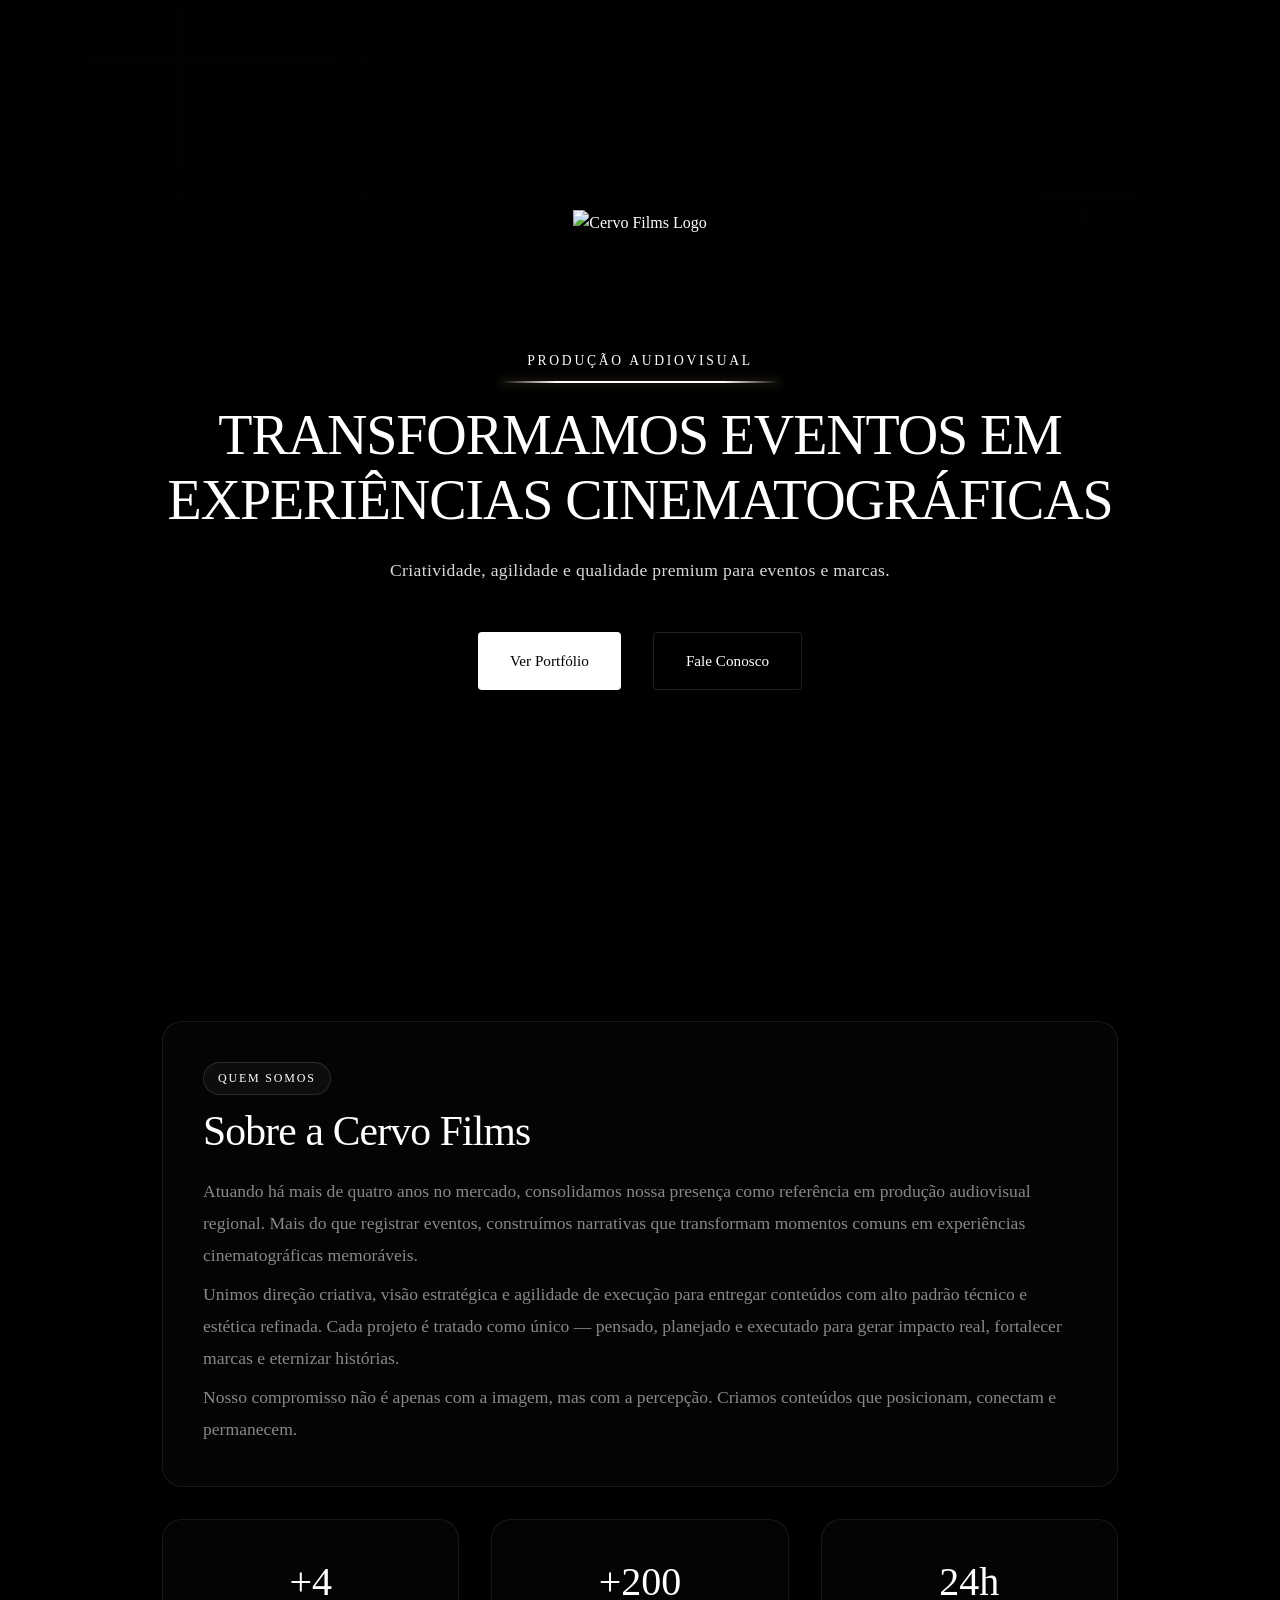
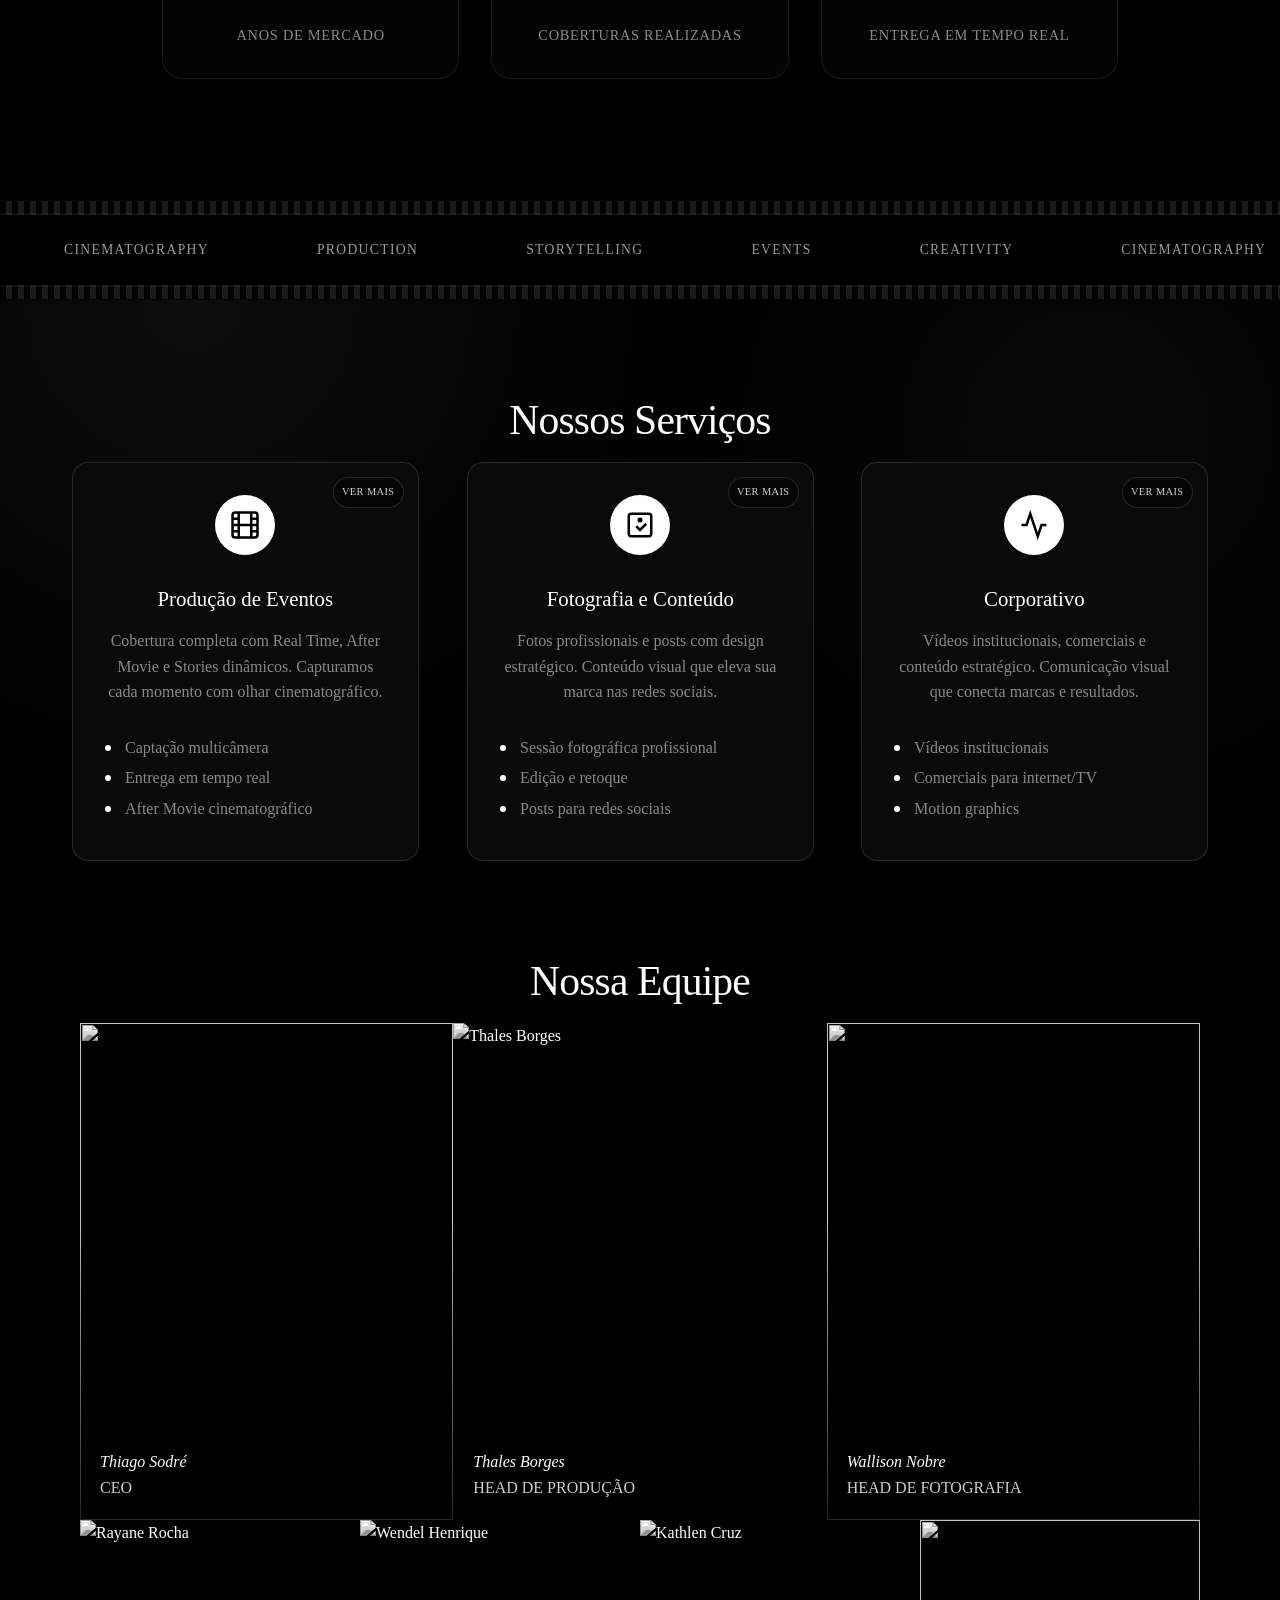
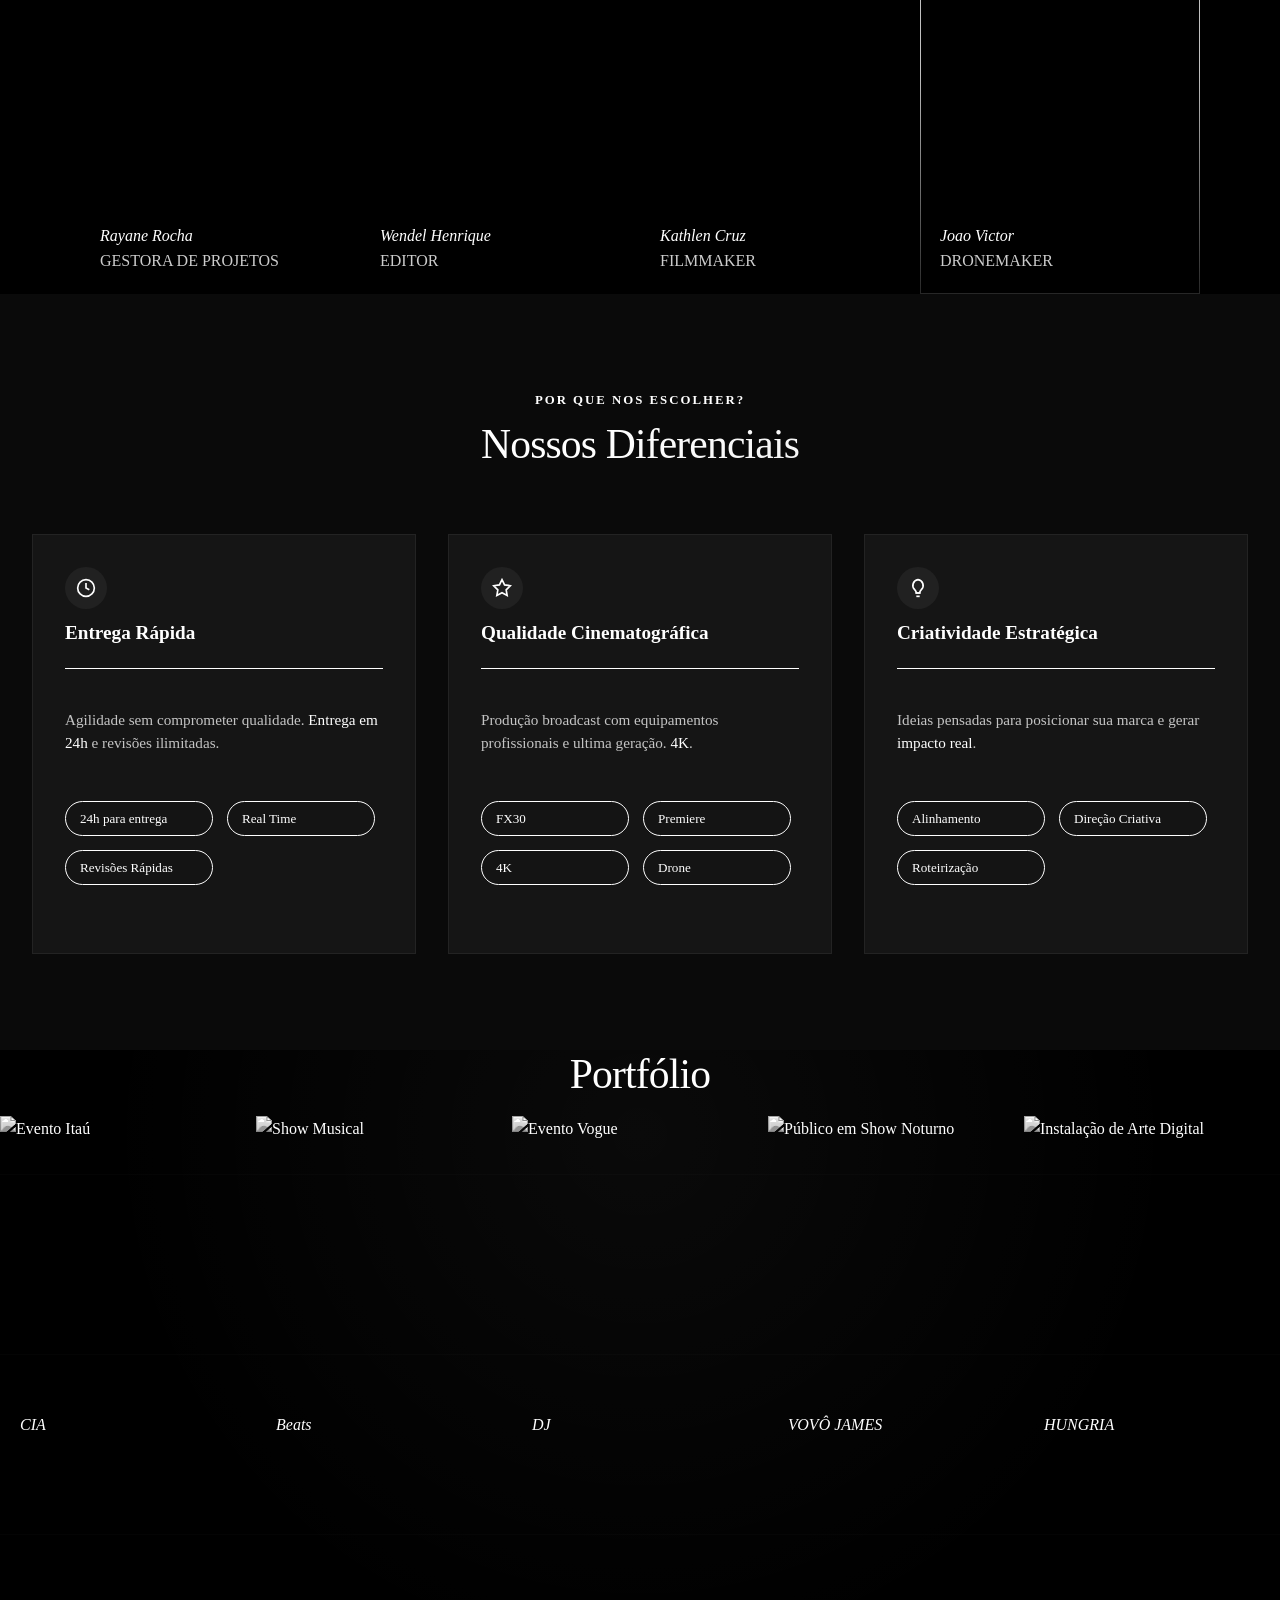
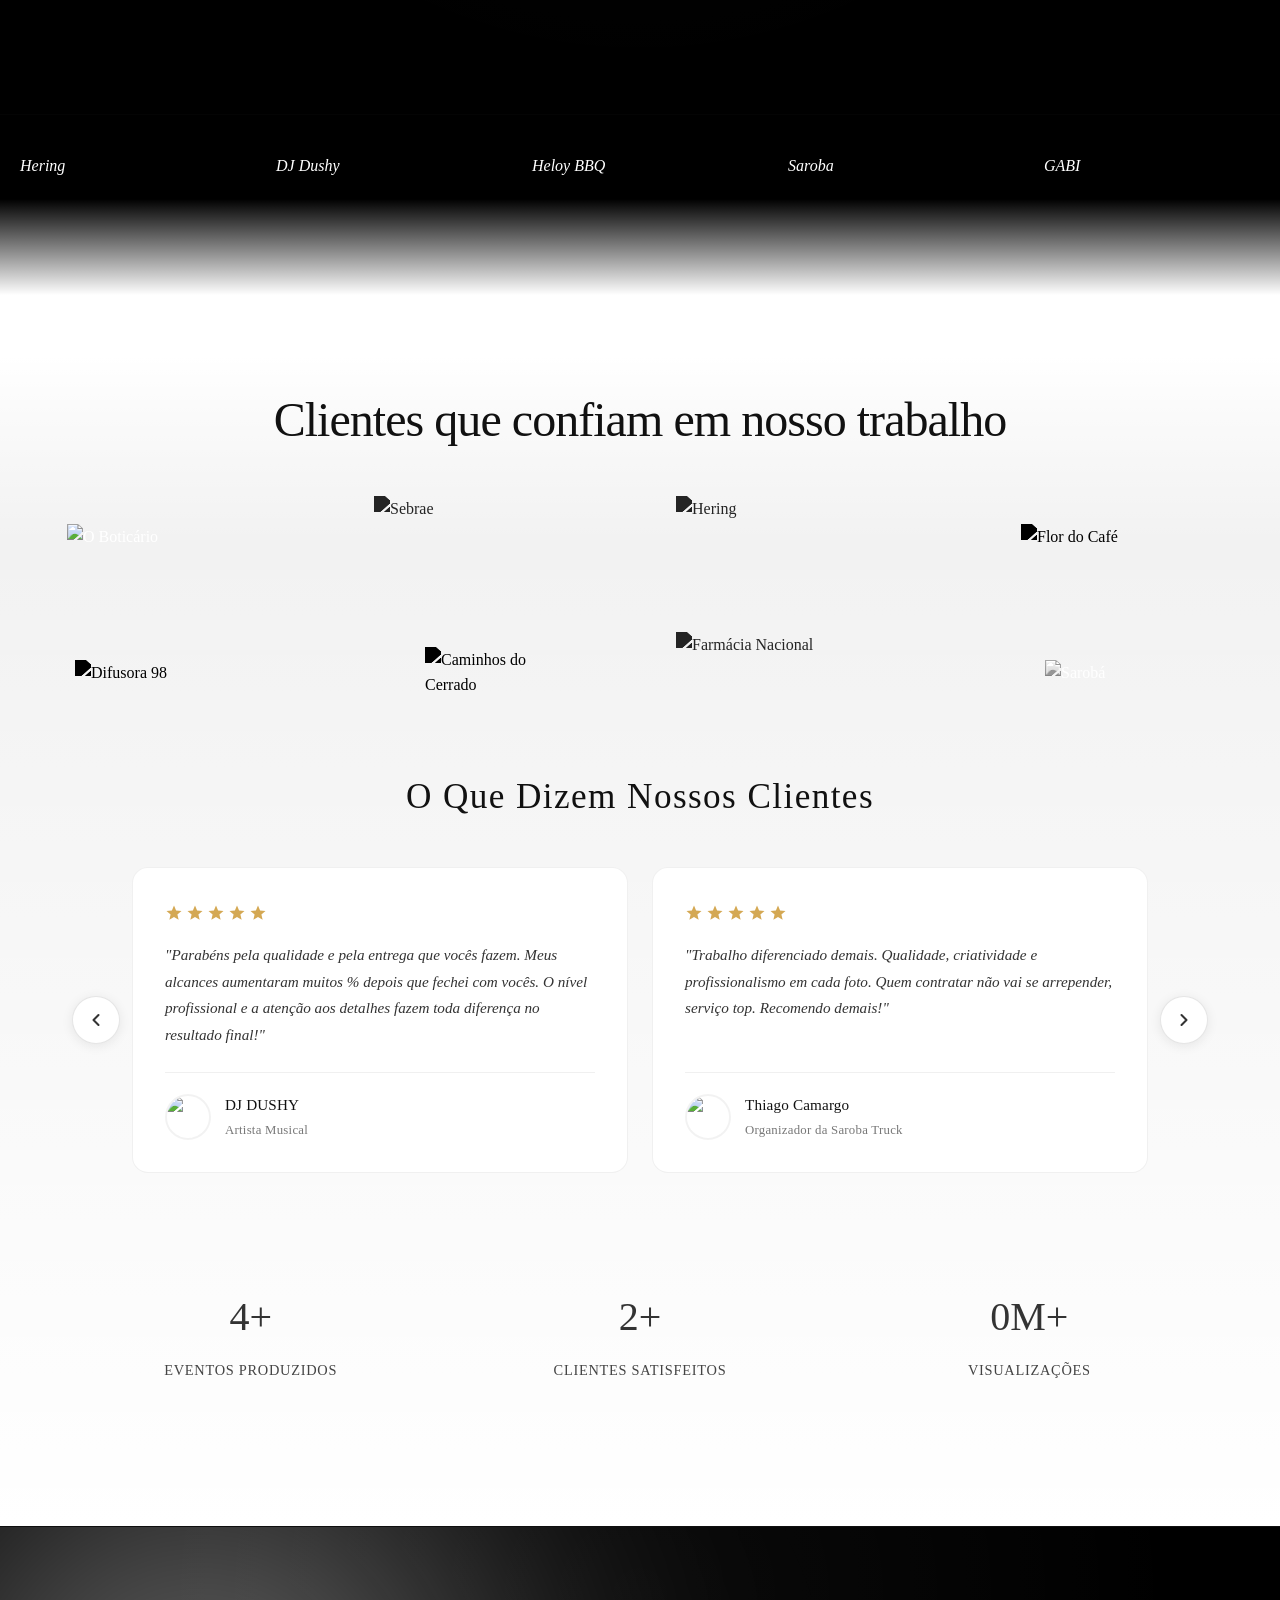
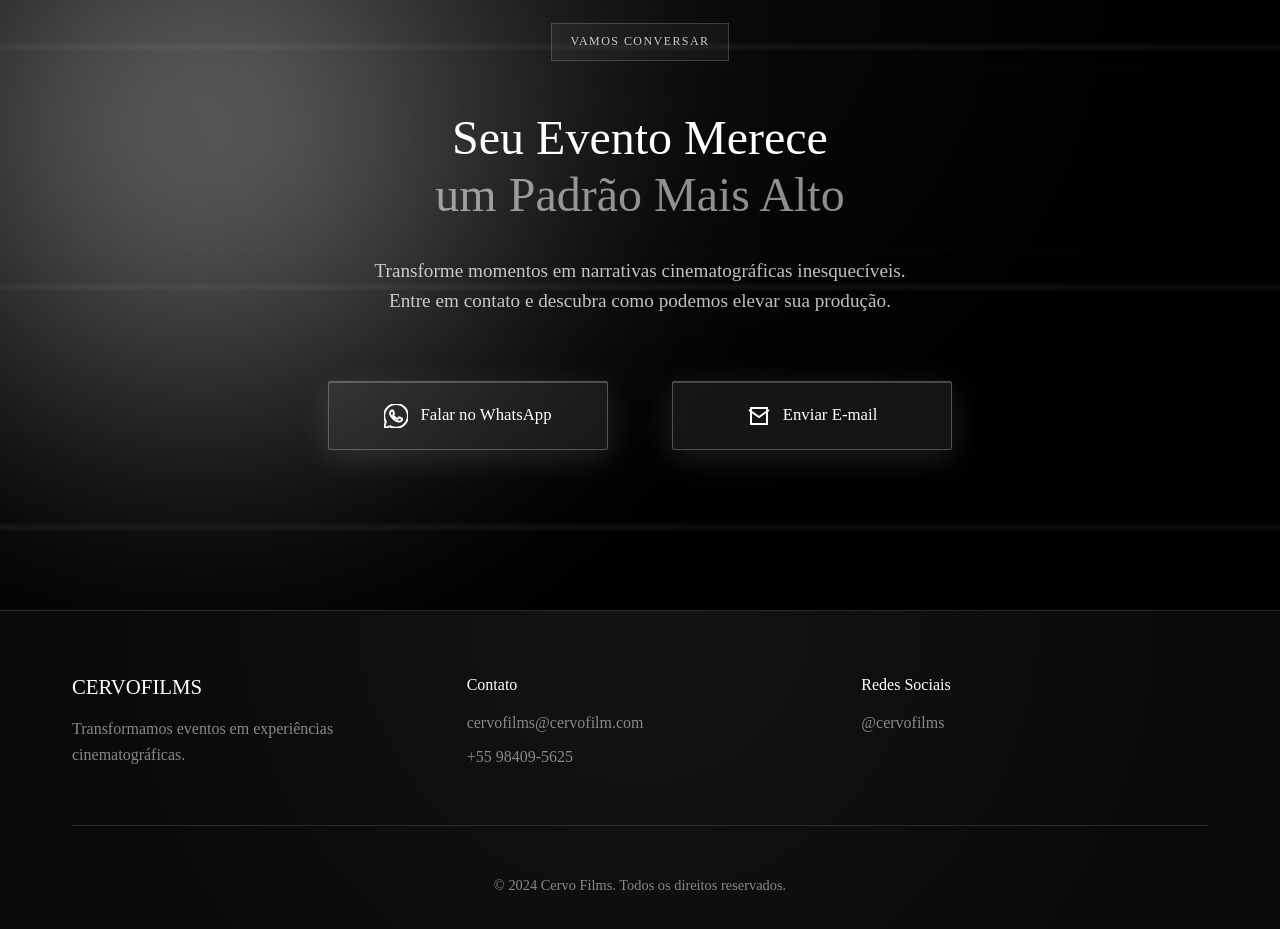
==== index.html @ 8a4ad8bf "Add files via upload" ====
<!DOCTYPE html>
<html lang="pt-BR">
<head>
    <meta charset="UTF-8">
    <meta name="viewport" content="width=device-width, initial-scale=1.0">
    <title>Cervo Films - Produção Audiovisual Premium</title>
    <meta name="description" content="Transformamos eventos em experiências cinematográficas. Criatividade, agilidade e qualidade premium para marcas que exigem mais.">
    <link rel="stylesheet" href="css/roots.css">
    <link rel="stylesheet" href="styles.css">
    <link rel="stylesheet" href="css/responsivo.css">
</head>
<body>
    <!-- Navigation -->
    <header class="header">
        <nav class="nav-container" role="navigation" aria-label="Navegação principal">
                <div class="nav-brand">
                    <a href="#hero" class="brand-link" aria-label="Cervo Films - Início">
                        <img src="assets/logo/Logo-CervoFilms-BGTransp.png" alt="Cervo Films Logo" class="brand-logo">
                    </a>
                </div>
                
                <div class="nav-center">
                    <ul class="nav-menu" role="menubar">
                        <li class="nav-item" role="none">
                            <a href="#about" class="nav-link" role="menuitem">Sobre</a>
                        </li>
                        <li class="nav-item" role="none">
                            <a href="#portfolio" class="nav-link" role="menuitem">Portfólio</a>
                        </li>
                        <li class="nav-item" role="none">
                            <a href="#social-proof" class="nav-link" role="menuitem">Depoimentos</a>
                        </li>
                        <li class="nav-item" role="none">
                            <a href="#contact" class="nav-link" role="menuitem">Contato</a>
                        </li>
                    </ul>
                </div>
                
                <div class="nav-cta">
                    <a href="#contact" class="btn btn-primary nav-cta-btn">Fale Conosco</a>
                </div>
                
                <button class="nav-toggle" aria-label="Abrir menu" aria-expanded="false" aria-controls="nav-menu">
                    <span></span>
                    <span></span>
                    <span></span>
                </button>
            </nav>
    </header>

    <main>
        <!-- Hero Section -->
        <section id="hero" class="hero" role="banner">
            <!-- Background Video -->
            <div class="video-background">
                <div id="videoDesktop" style="padding:56.25% 0 0 0;position:relative;">
                    <iframe src="https://player.vimeo.com/video/1174577608?badge=0&amp;autopause=0&amp;player_id=0&amp;app_id=58479&amp;autoplay=1&amp;muted=1&amp;loop=1&amp;controls=0&amp;title=0&amp;byline=0&amp;portrait=0" frameborder="0" allow="autoplay; fullscreen; picture-in-picture; clipboard-write; encrypted-media; web-share" referrerpolicy="strict-origin-when-cross-origin" style="position:absolute;top:0;left:0;width:100%;height:100%;" title="DEIXA ROLAR VIDEOCLIPE OFICIAL 4K.mp4"></iframe>
                </div>
                <div id="videoMobile" style="padding:177.78% 0 0 0;position:relative;">
                    <iframe src="https://player.vimeo.com/video/1174900423?badge=0&amp;autopause=0&amp;player_id=0&amp;app_id=58479&amp;autoplay=1&amp;muted=1&amp;loop=1" frameborder="0" allow="autoplay; fullscreen; picture-in-picture; clipboard-write; encrypted-media; web-share" referrerpolicy="strict-origin-when-cross-origin" style="position:absolute;top:0;left:0;width:100%;height:100%;" title="UNGRIA"></iframe>
                </div>
                <script src="https://player.vimeo.com/api/player.js"></script>
                <script src="https://player.vimeo.com/api/player.js"></script>
            </div>
            
            <!-- Video Overlay -->
            <div class="video-overlay"></div>
            
            <!-- Hero Content -->
            <div class="container hero-content">
                <!-- Efeito REC no canto superior direito -->
                <!-- <div class="rec-indicator">
                    <div class="rec-dot"></div>
                    <div class="rec-text">REC</div>
                </div> -->
                
                <div class="hero-text">
                    <!-- Logo da Cervo Films acima do texto -->
                    <div class="hero-logo">
                        <img src="assets/logo/Logo-CervoFilms-BGTransp.png" alt="Cervo Films Logo" class="hero-logo-img">
                    </div>
                    <p class="hero-label">PRODUÇÃO AUDIOVISUAL</p>
                    <h1 class="hero-title">
                        <span class="title-line">TRANSFORMAMOS EVENTOS EM</span>
                        <span class="title-line">EXPERIÊNCIAS CINEMATOGRÁFICAS</span>
                    </h1>
                    <p class="hero-subtitle">Criatividade, agilidade e qualidade premium para eventos e marcas.</p>
                    <div class="hero-buttons">
                        <a href="#portfolio" class="btn btn-primary" aria-label="Ver nosso portfólio">Ver Portfólio</a>
                        <a href="#contact" class="btn btn-secondary" aria-label="Fale conosco">Fale Conosco</a>
                    </div>
                </div>
            </div>
        </section>

        <!-- About Section -->
        <section id="about" class="about">
            <!-- Background Video -->
            <div id="videoAboutDesktop" class="about-video-bg">
    <iframe 
        src="https://www.youtube.com/embed/Z0AnxWrN0bM?controls=0&autoplay=1&mute=1&loop=1&playlist=Z0AnxWrN0bM&rel=0&modestbranding=1"
        frameborder="0"
        allow="autoplay; fullscreen"
        class="about-video-iframe">
    </iframe>
            </div>

        <div id="videoAboutMobile" class="about-video-bg mobile">
            <iframe 
                src="https://player.vimeo.com/video/1175168610?autoplay=1&muted=1&loop=1&background=1"
                frameborder="0"
                allow="autoplay; fullscreen"
                style="position:absolute;top:0;left:0;width:100%;height:100%;">
            </iframe>
        </div>
            <script src="https://player.vimeo.com/api/player.js"></script>
            <!-- Video Overlay -->
            <div class="about-overlay"></div>

            <div class="container">
                <div class="about-content">
                    <div class="about-text glass-card">
                        <span class="about-label">QUEM SOMOS</span>
                        <h2 class="section-title">Sobre a Cervo Films</h2>
                        <p class="about-description">
                            Atuando há mais de quatro anos no mercado, consolidamos nossa presença como referência em produção audiovisual 
                            regional. Mais do que registrar eventos, construímos narrativas que transformam momentos comuns em experiências 
                            cinematográficas memoráveis.
                        </p>
                        <p class="about-description">
                            Unimos direção criativa, visão estratégica e agilidade de execução para entregar conteúdos com alto
                            padrão técnico e estética refinada. Cada projeto é tratado como único — pensado, planejado e
                             executado para gerar impacto real, fortalecer marcas e eternizar histórias.
                        </p>
                        <p class="about-description">
                            Nosso compromisso não é apenas com a imagem, mas com a percepção. Criamos conteúdos que 
                            posicionam, conectam e permanecem.
                        </p>
                    </div>
                    <div class="about-stats">
                        <div class="stat">
                            <span class="stat-number">+4</span>
                            <span class="stat-label">ANOS DE MERCADO</span>
                        </div>
                        <div class="stat">
                            <span class="stat-number">+200</span>
                            <span class="stat-label">COBERTURAS REALIZADAS</span>
                        </div>
                        <div class="stat">
                            <span class="stat-number">24h</span>
                            <span class="stat-label">ENTREGA EM TEMPO REAL</span>
                        </div>
                    </div>
                </div>
            </div>

                <div class="about-scroll-indicator" id="aboutScrollIndicator"></div>

        </section>

        <!-- Cinema Film Strip -->
        <section class="cinema-strip">
            <div class="clapper-board">
                <div class="clapper-top">
                    <div class="clapper-lines"></div>
                </div>
                <div class="clapper-bottom">
                    <span class="clapper-text">CERVO FILMS</span>
                    <span class="clapper-scene">SCENE 1</span>
                    <span class="clapper-take">TAKE 1</span>
                </div>
            </div>
            <div class="film-track">
                <div class="film-content">
                    <div class="film-item">CINEMATOGRAPHY</div>
                    <div class="film-item">PRODUCTION</div>
                    <div class="film-item">STORYTELLING</div>
                    <div class="film-item">EVENTS</div>
                    <div class="film-item">CREATIVITY</div>
                    <div class="film-item">CINEMATOGRAPHY</div>
                    <div class="film-item">PRODUCTION</div>
                    <div class="film-item">STORYTELLING</div>
                    <div class="film-item">EVENTS</div>
                    <div class="film-item">CREATIVITY</div>
                </div>
                <div class="film-content" aria-hidden="true">
                    <div class="film-item">CINEMATOGRAPHY</div>
                    <div class="film-item">PRODUCTION</div>
                    <div class="film-item">STORYTELLING</div>
                    <div class="film-item">EVENTS</div>
                    <div class="film-item">CREATIVITY</div>
                    <div class="film-item">CINEMATOGRAPHY</div>
                    <div class="film-item">PRODUCTION</div>
                    <div class="film-item">STORYTELLING</div>
                    <div class="film-item">EVENTS</div>
                    <div class="film-item">CREATIVITY</div>
                </div>
            </div>
        </section>

        <!-- Services Section -->
        <section id="services" class="services" aria-labelledby="services-title">
            <div class="container">
                <h2 id="services-title" class="section-title">Nossos Serviços</h2>
                <div class="services-grid" role="list">
                    <article class="service-card" data-service="eventos" role="listitem" tabindex="0" aria-expanded="false" aria-label="Serviço de Produção de Eventos">
                        <div class="service-card-content">
                            <div class="service-icon" aria-hidden="true">
                                <svg viewBox="0 0 24 24" fill="none" stroke="currentColor" stroke-width="2">
                                    <rect x="2" y="2" width="20" height="20" rx="2.18" ry="2.18"></rect>
                                    <line x1="7" y1="2" x2="7" y2="22"></line>
                                    <line x1="17" y1="2" x2="17" y2="22"></line>
                                    <line x1="2" y1="12" x2="22" y2="12"></line>
                                    <line x1="2" y1="7" x2="7" y2="7"></line>
                                    <line x1="2" y1="17" x2="7" y2="17"></line>
                                    <line x1="17" y1="17" x2="22" y2="17"></line>
                                    <line x1="17" y1="7" x2="22" y2="7"></line>
                                </svg>
                            </div>
                            <h3 class="service-title">Produção de Eventos</h3>
                            <p class="service-description">
                                Cobertura completa com Real Time, After Movie e Stories dinâmicos.
                                Capturamos cada momento com olhar cinematográfico.
                            </p>
                            <ul class="service-preview" aria-hidden="true">
                                <li>Captação multicâmera</li>
                                <li>Entrega em tempo real</li>
                                <li>After Movie cinematográfico</li>
                            </ul>
                            <div class="service-expanded-content">
                               
                                <div class="service-differentials">
                                    <h4>Diferenciais</h4>
                                    <ul>
                                        <li>Equipe ágil e direção criativa</li>
                                        <li>Entrega rápida para redes sociais</li>
                                        <li>Qualidade cinematográfica</li>
                                        <li>Planejamento estratégico do conteúdo</li>
                                    </ul>
                                </div>
                            </div>
                        </div>
                            <div class="containerVideo" data-gallery="eventos">
                            <div class="gallery-track">
                                <div class="gallery-slide">
                                    <img src="assets/galeriaServices/evento1.PNG" alt="Evento corporativo" loading="lazy">
                                    
                                </div>
                                <div class="gallery-slide">
                                    <img src="assets/galeriaServices/evento2.PNG" alt="Casamento ao vivo" loading="lazy">
                                    
                                </div>
                                <div class="gallery-slide">
                                    <img src="assets/galeriaServices/evento3.PNG" alt="Festival de música" loading="lazy">
                                    
                                </div>
                            </div>
                           
                        </div>
                    </article>

                    <article class="service-card" data-service="foto" role="listitem" tabindex="0" aria-expanded="false" aria-label="Serviço de Fotografia e Conteúdo">
                        <div class="service-card-content">
                            <div class="service-icon" aria-hidden="true">
                                <svg viewBox="0 0 24 24" fill="none" stroke="currentColor" stroke-width="2">
                                    <rect x="3" y="3" width="18" height="18" rx="2" ry="2"></rect>
                                    <circle cx="12" cy="8" r="1"></circle>
                                    <path d="M9 13l3 3 5-5"></path>
                                </svg>
                            </div>
                            <h3 class="service-title">Fotografia e Conteúdo</h3>
                            <p class="service-description">
                                Fotos profissionais e posts com design estratégico.
                                Conteúdo visual que eleva sua marca nas redes sociais.
                            </p>
                            <ul class="service-preview" aria-hidden="true">
                                <li>Sessão fotográfica profissional</li>
                                <li>Edição e retoque</li>
                                <li>Posts para redes sociais</li>
                            </ul>
                            <div class="service-expanded-content">
                                
                                <div class="service-differentials">
                                    <h4>Diferenciais</h4>
                                    <ul>
                                        <li>Estúdio móvel equipado</li>
                                        <li>Lighting profissional</li>
                                        <li>Edição em tempo real</li>
                                        <li>Biblioteca de poses e conceitos</li>
                                    </ul>
                                </div>
                            </div>
                        </div>
                        <div class="containerVideo">
                            <img src="assets/services/fotografia-conteudo.jpg" alt="Sessão fotográfica profissional pela Cervo Films" loading="lazy">
                        </div>
                    </article>

                    <article class="service-card" data-service="corp" role="listitem" tabindex="0" aria-expanded="false" aria-label="Serviço Corporativo">
                        <div class="service-card-content">
                            <div class="service-icon" aria-hidden="true">
                                <svg viewBox="0 0 24 24" fill="none" stroke="currentColor" stroke-width="2">
                                    <path d="M22 12h-4l-3 9L9 3l-3 9H2"></path>
                                </svg>
                            </div>
                            <h3 class="service-title">Corporativo</h3>
                            <p class="service-description">
                                Vídeos institucionais, comerciais e conteúdo estratégico.
                                Comunicação visual que conecta marcas e resultados.
                            </p>
                            <ul class="service-preview" aria-hidden="true">
                                <li>Vídeos institucionais</li>
                                <li>Comerciais para internet/TV</li>
                                <li>Motion graphics</li>
                            </ul>
                            <div class="service-expanded-content">
                                
                                <div class="service-differentials">
                                    <h4>Diferenciais</h4>
                                    <ul>
                                        <li>Roteiro cinematográfico</li>
                                        <li>Localidades e cenários personalizados</li>
                                        <li>Atores profissionais</li>
                                        <li>Trilha sonora original</li>
                                    </ul>
                                </div>
                            </div>
                        </div>
                        <div class="containerVideo">
                            <img src="assets/services/corporativo.jpg" alt="Produção de vídeo corporativo pela Cervo Films" loading="lazy">
                        </div>
                    </article>
                </div>
            </div>
        </section>

        <!-- Team Section -->
        <section id="team" class="team">
            <div class="container">
                <h2 class="section-title">Nossa Equipe</h2>
            </div>
           
            <div class="team-grid">

            <div class="team-card">
                <img src="https://pub-6ed96f3ac779487aaa566a1e4d9ecd58.r2.dev/Equipe-Cervo/Thiago-Sodr%C3%A9.jpeg" alt="">
                <div class="team-overlay">
                <p class="team-name">Thiago Sodré</p>
                <p class="team-role">CEO</p>
                </div>
            </div>

            <div class="team-card">
                <img src="https://pub-6ed96f3ac779487aaa566a1e4d9ecd58.r2.dev/Equipe-Cervo/Thales-Borges.JPG" alt="Thales Borges">
                <div class="team-overlay">
                <p class="team-name">Thales Borges</p>
                <p class="team-role">HEAD DE PRODUÇÃO</p>
                </div>
            </div>

            
            <div class="team-card">
                <img src="https://pub-6ed96f3ac779487aaa566a1e4d9ecd58.r2.dev/Equipe-Cervo/Wallison-Nobre.jpeg" alt="">
                <div class="team-overlay">
                <p class="team-name">Wallison Nobre</p>
                <p class="team-role">HEAD DE FOTOGRAFIA</p>
                </div>
            </div>

            <div class="team-card">
                <img src="https://pub-6ed96f3ac779487aaa566a1e4d9ecd58.r2.dev/Equipe-Cervo/Rayane.JPEG" alt="Rayane Rocha">
                <div class="team-overlay">
                <p class="team-name">Rayane Rocha</p>
                <p class="team-role">GESTORA DE PROJETOS</p>
                </div>
            </div>

            <div class="team-card">
                <img src="https://pub-6ed96f3ac779487aaa566a1e4d9ecd58.r2.dev/Equipe-Cervo/Wendel-Henrique.JPEG" alt="Wendel Henrique">
                <div class="team-overlay">
                <p class="team-name">Wendel Henrique</p>
                <p class="team-role">EDITOR</p>
                </div>
            </div>

            <div class="team-card">
                <img src="https://pub-6ed96f3ac779487aaa566a1e4d9ecd58.r2.dev/Equipe-Cervo/Kathlen-Cruz.jpeg" alt="Kathlen Cruz">
                <div class="team-overlay">
                <p class="team-name">Kathlen Cruz</p>
                <p class="team-role">FILMMAKER</p>
                </div>
            </div>

            <div class="team-card">
                <img src="https://pub-6ed96f3ac779487aaa566a1e4d9ecd58.r2.dev/Equipe-Cervo/Joao-Victor.PNG" alt="">
                <div class="team-overlay">
                <p class="team-name">Joao Victor</p>
                <p class="team-role">DRONEMAKER</p>
                </div>
            </div>
        </div>
        </section>

        <!-- Differentials Section -->
        <section class="differentials">
            <div class="container">
                <!-- Background animado -->
                <div class="differentials-bg">
                    <div class="bg-particle bg-particle-1"></div>
                    <div class="bg-particle bg-particle-2"></div>
                    <div class="bg-particle bg-particle-3"></div>
                </div>

                <!-- Header -->
                <div class="section-header">
                    <div class="section-badge">Por que nos escolher?</div>
                    <h2 class="section-title">Nossos <span class="gradient-text">Diferenciais</span></h2>
                </div>
                
                <!-- 🎠 CARROSSEL DE CÂMERAS LEICA -->
                <div class="differentials-carousel">
                    <!-- 🖼️ Card 1 - Leica M11 Monochrom -->
                    <div class="leica-camera-card" data-aos="fade-up" data-aos-delay="100">
                        <!-- Logo no início do card, após <div class="leica-camera-card"> -->
        <div class="recording-light"></div>
            
                    
                
                
                        
                        <!-- 🎯 CONTEÚDO RESTRUTURADO COM DIVISORES -->
                        <div class="card-header">
                            <div class="differential-icon">
                                <svg viewBox="0 0 24 24" fill="none" stroke="currentColor" stroke-width="2">
                                    <circle cx="12" cy="12" r="10"></circle>
                                    <polyline points="12 6 12 12 16 14"></polyline>
                                </svg>
                            </div>
                            <h3 class="differential-title">Entrega Rápida</h3>
                        </div>
                        
                        <div class="card-section">
                            <p class="differential-description">
                                Agilidade sem comprometer qualidade. 
                                <strong>Entrega em 24h</strong> e revisões ilimitadas.
                            </p>
                        </div>
                        
                        <div class="card-section">
                            <div class="differential-features">
                                <span class="feature-item">24h para entrega</span>
                                <span class="feature-item">Real Time</span>
                                <span class="feature-item">Revisões Rápidas</span>
                            </div>
                        </div>
                    </div>

                    <!-- 🖼️ Card 2 - Leica M11 -->
                    <div class="leica-camera-card" data-aos="fade-up" data-aos-delay="200">
                        <!-- Logo no início do card, após <div class="leica-camera-card"> -->
                <div class="recording-light"></div>

                
                        
                        <!-- CONTEÚDO COM DIVISORES -->
                        <div class="card-header">
                            <div class="differential-icon">
                                <svg viewBox="0 0 24 24" fill="none" stroke="currentColor" stroke-width="2">
                                    <polygon points="12 2 15.09 8.26 22 9.27 17 14.14 18.18 21.02 12 17.77 5.82 21.02 7 14.14 2 9.27 8.91 8.26 12 2"></polygon>
                                </svg>
                            </div>
                            <h3 class="differential-title">Qualidade Cinematográfica</h3>
                        </div>
                        
                        <div class="card-section">
                            <p class="differential-description">
                                Produção broadcast com equipamentos profissionais e ultima geração. 
                                <strong>4K</strong>.
                            </p>
                        </div>
                        
                        <div class="card-section">
                            <div class="differential-features">
                                <span class="feature-item">FX30</span>
                                <span class="feature-item">Premiere</span>
                                <span class="feature-item">4K</span>
                                <span class="feature-item">Drone</span>
                            </div>
                        </div>
                    </div>

                    <!-- 🖼️ Card 3 - Leica M11-P -->
                    <div class="leica-camera-card" data-aos="fade-up" data-aos-delay="300">
                        <!-- Logo no início do card, após <div class="leica-camera-card"> -->
        <div class="recording-light"></div>
                    
                        
                        <!-- CONTEÚDO COM DIVISORES -->
                        <div class="card-header">
                            <div class="differential-icon">
                            <svg viewBox="0 0 24 24" fill="none" stroke="currentColor" stroke-width="2">
                                <path d="M9 18h6"></path>
                                <path d="M10 22h4"></path>
                                <path d="M12 2a7 7 0 0 0-4 12c1 1 2 2 2 4h4c0-2 1-3 2-4a7 7 0 0 0-4-12z"></path>
                            </svg>
                            </div>
                            <h3 class="differential-title">Criatividade Estratégica</h3>
                        </div>
                        
                        <div class="card-section">
                            <p class="differential-description">
                                Ideias pensadas para posicionar sua marca e gerar <strong>impacto real</strong>.
                            </p>
                        </div>
                        
                        <div class="card-section">
                            <div class="differential-features">
                                <span class="feature-item">Alinhamento</span>
                                <span class="feature-item">Direção Criativa</span>
                                <span class="feature-item">Roteirização</span>
                            </div>
                        </div>
                    </div>
                </div>
            </div>
        </section>
        <!-- Portfolio Section -->
        <section id="portfolio" class="portfolio">
            <div class="container">
                <h2 class="section-title">Portfólio</h2>
            </div>
            <div class="portfolio-grid">
                <div class="portfolio-card">
                    <img src="https://pub-6ed96f3ac779487aaa566a1e4d9ecd58.r2.dev/Portfolio-Capas/CiaMrMonkey.PNG" alt="Evento Itaú" class="portfolio-item">
                    <div class="portfolio-overlay">
                        <p class="portfolio-name">CIA</p>
                    </div>
                </div>
                <div class="portfolio-card" id="portfolio-beats">
                    <img src="https://pub-6ed96f3ac779487aaa566a1e4d9ecd58.r2.dev/Portfolio-Capas/Beats.PNG" alt="Show Musical" class="portfolio-item">
                    <div class="portfolio-overlay">
                        <p class="portfolio-name">Beats</p>
                    </div>
                </div>
                <div class="portfolio-card">
                    <img src="https://pub-6ed96f3ac779487aaa566a1e4d9ecd58.r2.dev/Portfolio-Capas/NazarXMacaubaAfterMovie.PNG" alt="Evento Vogue" class="portfolio-item">
                    <div class="portfolio-overlay">
                        <p class="portfolio-name">DJ</p>
                    </div>
                </div>
                <div class="portfolio-card">
                    <img src="https://pub-6ed96f3ac779487aaa566a1e4d9ecd58.r2.dev/Portfolio-Capas/VovoJames.png" alt="Público em Show Noturno" class="portfolio-item">
                    <div class="portfolio-overlay">
                        <p class="portfolio-name">VOVÔ JAMES</p>
                    </div>
                </div>
                <div class="portfolio-card">
                    <img src="https://pub-6ed96f3ac779487aaa566a1e4d9ecd58.r2.dev/Portfolio-Capas/Hungria.JPG" alt="Instalação de Arte Digital" class="portfolio-item">
                    <div class="portfolio-overlay">
                        <p class="portfolio-name">HUNGRIA</p>
                    </div>
                </div>
                <div class="portfolio-card">
                    <img src="" alt="Instalação de Arte Digital" class="portfolio-item">
                    <div class="portfolio-overlay">
                        <p class="portfolio-name">Hering</p>
                    </div>
                </div>
                <div class="portfolio-card">
                    <img src="https://pub-6ed96f3ac779487aaa566a1e4d9ecd58.r2.dev/Portfolio-Capas/DushyPerfil.JPEG" alt="Instalação de Arte Digital" class="portfolio-item">
                    <div class="portfolio-overlay">
                        <p class="portfolio-name">DJ Dushy</p>
                    </div>
                </div>
                <div class="portfolio-card">
                    <img src="https://pub-6ed96f3ac779487aaa566a1e4d9ecd58.r2.dev/Portfolio-Capas/Heloy.jpg" alt="Instalação de Arte Digital" class="portfolio-item">
                    <div class="portfolio-overlay">
                        <p class="portfolio-name">Heloy BBQ</p>
                    </div>
                </div>
                <div class="portfolio-card">
                    <img src="" alt="Instalação de Arte Digital" class="portfolio-item">
                    <div class="portfolio-overlay">
                        <p class="portfolio-name">Saroba</p>
                    </div>
                </div>
                <div class="portfolio-card">
                    <img src="https://pub-6ed96f3ac779487aaa566a1e4d9ecd58.r2.dev/Portfolio-Capas/GABI.JPG" alt="Instalação de Arte Digital" class="portfolio-item">
                    <div class="portfolio-overlay">
                        <p class="portfolio-name">GABI</p>
                    </div>
                </div>
            </div>
        </section>

        <!-- Social Proof Section -->
        <section class="social-proof">
            <div class="container">
                <div class="social-proof-content">
                    <div class="clients-logos">
                        <h3>Clientes que confiam em nosso trabalho</h3>
                        <div class="logos-grid">
                            <img class="logoBoticario" src="assets/Logos-Parceiros-Cervo/O-boticario-logo.png" alt="O Boticário" loading="lazy" class="partner-logo partner-logo--boticario">
                            <img src="assets/Logos-Parceiros-Cervo/Sebrea-logo.png" alt="Sebrae" loading="lazy" class="partner-logo">
                            <img src="assets/Logos-Parceiros-Cervo/hering-logo.png" alt="Hering" loading="lazy" class="partner-logo">
                            <img class="logoFlorDoCafe" src="assets/Logos-Parceiros-Cervo/Flor-do-cafe-logo.PNG" alt="Flor do Café" loading="lazy" class="partner-logo">
                            <img class="logoDifusora98" src="assets/Logos-Parceiros-Cervo/Difusora98-Logo.png" alt="Difusora 98" loading="lazy" class="partner-logo">
                            <img class="logoCaminhosCerrado" src="assets/Logos-Parceiros-Cervo/CaminhosCerrado-logo.png" alt="Caminhos do Cerrado" loading="lazy" class="partner-logo">
                            <img src="assets/Logos-Parceiros-Cervo/farmacianacional_logo.png" alt="Farmácia Nacional" loading="lazy" class="partner-logo">
                            <img class="logoSaroba" src="assets/Logos-Parceiros-Cervo/Saroba-truck.png" alt="Sarobá" loading="lazy" class="partner-logo">
                        </div>
                    </div>

                    <div class="rv">
                        <h3 class="rv__title">O Que Dizem Nossos Clientes</h3>
                        <div class="rv__carousel" id="reviewsCarousel">
                            <button class="rv__arrow rv__arrow--prev" aria-label="Anterior">
                                <svg width="20" height="20" viewBox="0 0 24 24" fill="none" stroke="currentColor" stroke-width="2.5" stroke-linecap="round" stroke-linejoin="round"><polyline points="15 18 9 12 15 6"/></svg>
                            </button>
                            <div class="rv__viewport">
                                <div class="rv__track" id="reviewsTrack">

                                    <div class="rv__card">
                                        <div class="rv__stars">
                                            <svg viewBox="0 0 24 24"><path d="M12 17.27 18.18 21l-1.64-7.03L22 9.24l-7.19-.61L12 2 9.19 8.63 2 9.24l5.46 4.73L5.82 21z"/></svg>
                                            <svg viewBox="0 0 24 24"><path d="M12 17.27 18.18 21l-1.64-7.03L22 9.24l-7.19-.61L12 2 9.19 8.63 2 9.24l5.46 4.73L5.82 21z"/></svg>
                                            <svg viewBox="0 0 24 24"><path d="M12 17.27 18.18 21l-1.64-7.03L22 9.24l-7.19-.61L12 2 9.19 8.63 2 9.24l5.46 4.73L5.82 21z"/></svg>
                                            <svg viewBox="0 0 24 24"><path d="M12 17.27 18.18 21l-1.64-7.03L22 9.24l-7.19-.61L12 2 9.19 8.63 2 9.24l5.46 4.73L5.82 21z"/></svg>
                                            <svg viewBox="0 0 24 24"><path d="M12 17.27 18.18 21l-1.64-7.03L22 9.24l-7.19-.61L12 2 9.19 8.63 2 9.24l5.46 4.73L5.82 21z"/></svg>
                                        </div>
                                        <blockquote class="rv__text">"Profissionalismo excepcional e qualidade cinematográfica. Superaram todas as expectativas do nosso projeto."</blockquote>
                                        <div class="rv__author">
                                            <img src="assets/team/Thiago-Sodre.JPG" alt="Flor do Café" class="rv__avatar" loading="lazy">
                                            <div class="rv__info">
                                                <span class="rv__name">Flor do Café</span>
                                                <span class="rv__role">Marca Parceira</span>
                                            </div>
                                        </div>
                                    </div>

                                    <div class="rv__card">
                                        <div class="rv__stars">
                                            <svg viewBox="0 0 24 24"><path d="M12 17.27 18.18 21l-1.64-7.03L22 9.24l-7.19-.61L12 2 9.19 8.63 2 9.24l5.46 4.73L5.82 21z"/></svg>
                                            <svg viewBox="0 0 24 24"><path d="M12 17.27 18.18 21l-1.64-7.03L22 9.24l-7.19-.61L12 2 9.19 8.63 2 9.24l5.46 4.73L5.82 21z"/></svg>
                                            <svg viewBox="0 0 24 24"><path d="M12 17.27 18.18 21l-1.64-7.03L22 9.24l-7.19-.61L12 2 9.19 8.63 2 9.24l5.46 4.73L5.82 21z"/></svg>
                                            <svg viewBox="0 0 24 24"><path d="M12 17.27 18.18 21l-1.64-7.03L22 9.24l-7.19-.61L12 2 9.19 8.63 2 9.24l5.46 4.73L5.82 21z"/></svg>
                                            <svg viewBox="0 0 24 24"><path d="M12 17.27 18.18 21l-1.64-7.03L22 9.24l-7.19-.61L12 2 9.19 8.63 2 9.24l5.46 4.73L5.82 21z"/></svg>
                                        </div>
                                        <blockquote class="rv__text">"Parabéns pela qualidade e pela entrega que vocês fazem. Meus alcances aumentaram muitos % depois que fechei com vocês. O nível profissional e a atenção aos detalhes fazem toda diferença no resultado final!"</blockquote>
                                        <div class="rv__author">
                                            <img src="assets/team/Walisson-Nobre.JPG" alt="DJ DUSHY" class="rv__avatar" loading="lazy">
                                            <div class="rv__info">
                                                <span class="rv__name">DJ DUSHY</span>
                                                <span class="rv__role">Artista Musical</span>
                                            </div>
                                        </div>
                                    </div>

                                    <div class="rv__card">
                                        <div class="rv__stars">
                                            <svg viewBox="0 0 24 24"><path d="M12 17.27 18.18 21l-1.64-7.03L22 9.24l-7.19-.61L12 2 9.19 8.63 2 9.24l5.46 4.73L5.82 21z"/></svg>
                                            <svg viewBox="0 0 24 24"><path d="M12 17.27 18.18 21l-1.64-7.03L22 9.24l-7.19-.61L12 2 9.19 8.63 2 9.24l5.46 4.73L5.82 21z"/></svg>
                                            <svg viewBox="0 0 24 24"><path d="M12 17.27 18.18 21l-1.64-7.03L22 9.24l-7.19-.61L12 2 9.19 8.63 2 9.24l5.46 4.73L5.82 21z"/></svg>
                                            <svg viewBox="0 0 24 24"><path d="M12 17.27 18.18 21l-1.64-7.03L22 9.24l-7.19-.61L12 2 9.19 8.63 2 9.24l5.46 4.73L5.82 21z"/></svg>
                                            <svg viewBox="0 0 24 24"><path d="M12 17.27 18.18 21l-1.64-7.03L22 9.24l-7.19-.61L12 2 9.19 8.63 2 9.24l5.46 4.73L5.82 21z"/></svg>
                                        </div>
                                        <blockquote class="rv__text">"Trabalho diferenciado demais. Qualidade, criatividade e profissionalismo em cada foto. Quem contratar não vai se arrepender, serviço top. Recomendo demais!"</blockquote>
                                        <div class="rv__author">
                                            <img src="assets/team/Walisson-Nobre.JPG" alt="Thiago Camargo" class="rv__avatar" loading="lazy">
                                            <div class="rv__info">
                                                <span class="rv__name">Thiago Camargo</span>
                                                <span class="rv__role">Organizador da Saroba Truck</span>
                                            </div>
                                        </div>
                                    </div>

                                    <div class="rv__card">
                                        <div class="rv__stars">
                                            <svg viewBox="0 0 24 24"><path d="M12 17.27 18.18 21l-1.64-7.03L22 9.24l-7.19-.61L12 2 9.19 8.63 2 9.24l5.46 4.73L5.82 21z"/></svg>
                                            <svg viewBox="0 0 24 24"><path d="M12 17.27 18.18 21l-1.64-7.03L22 9.24l-7.19-.61L12 2 9.19 8.63 2 9.24l5.46 4.73L5.82 21z"/></svg>
                                            <svg viewBox="0 0 24 24"><path d="M12 17.27 18.18 21l-1.64-7.03L22 9.24l-7.19-.61L12 2 9.19 8.63 2 9.24l5.46 4.73L5.82 21z"/></svg>
                                            <svg viewBox="0 0 24 24"><path d="M12 17.27 18.18 21l-1.64-7.03L22 9.24l-7.19-.61L12 2 9.19 8.63 2 9.24l5.46 4.73L5.82 21z"/></svg>
                                            <svg viewBox="0 0 24 24"><path d="M12 17.27 18.18 21l-1.64-7.03L22 9.24l-7.19-.61L12 2 9.19 8.63 2 9.24l5.46 4.73L5.82 21z"/></svg>
                                        </div>
                                        <blockquote class="rv__text">"Trabalhar com essa equipe foi uma experiência incrível. Ficou claro o cuidado e o profissionalismo em cada detalhe. Captaram a essência do nosso trabalho. O resultado superou nossas expectativas. Recomendo de olhos fechados."</blockquote>
                                        <div class="rv__author">
                                            <img src="assets/avaliacoes/chefe-gabi.JPEG" alt="Chef Gabi Tropicana" class="rv__avatar" loading="lazy">
                                            <div class="rv__info">
                                                <span class="rv__name">Chef Gabi Tropicana</span>
                                                <span class="rv__role">Embaixadora da Gastronomia do Cerrado</span>
                                            </div>
                                        </div>
                                    </div>

                                </div>
                            </div>
                            <button class="rv__arrow rv__arrow--next" aria-label="Próximo">
                                <svg width="20" height="20" viewBox="0 0 24 24" fill="none" stroke="currentColor" stroke-width="2.5" stroke-linecap="round" stroke-linejoin="round"><polyline points="9 18 15 12 9 6"/></svg>
                            </button>
                        </div>
                    </div>

                    <div class="impact-numbers">
                        <div class="number">
                            <span class="counter">100+</span>
                            <span class="number-label">Eventos Produzidos</span>
                        </div>
                        <div class="number">
                            <span class="counter">50+</span>
                            <span class="number-label">Clientes Satisfeitos</span>
                        </div>
                        <div class="number">
                            <span class="counter">5M+</span>
                            <span class="number-label">Visualizações</span>
                        </div>
                    </div>
                </div>
            </div>
        </section>

        <!-- Final CTA Section -->
        <section id="contact" class="final-cta">
        


            <div class="container">
                <div class="cta-content">
                    <div class="cta-tag">VAMOS CONVERSAR</div>
                    <h2 class="cta-title">Seu Evento Merece <br> <span>um Padrão Mais Alto</span></h2>
                    <p class="cta-subtitle">
                        Transforme momentos em narrativas cinematográficas inesquecíveis.<br>Entre em contato e descubra como podemos elevar
                        sua produção.
                    </p>
                    <div class="cta-actions">
                        <a href="https://wa.me/5534984095625" target="_blank" class="cta-btn cta-btn-primary">
                            <svg viewBox="0 0 24 24" fill="none" stroke="currentColor" stroke-width="2">
                                <path d="M20.52 3.48A11.93 11.93 0 0 0 12.05 0C5.5 0 .16 5.33.16 11.89c0 2.1.55 4.14 1.59 5.95L.06 24l6.31-1.65a11.9 11.9 0 0 0 5.68 1.45h.01c6.55 0 11.89-5.33 11.89-11.89a11.9 11.9 0 0 0-3.43-8.42z" />
                                <path d="M17.47 14.38c-.3-.15-1.76-.87-2.03-.97-.27-.1-.47-.15-.67.15-.2.3-.77.97-.94 1.16-.17.2-.35.22-.64.07-.3-.15-1.26-.46-2.39-1.48-.88-.79-1.48-1.76-1.65-2.06-.17-.3-.02-.46.13-.61.13-.13.3-.35.45-.52.15-.17.2-.3.3-.5.1-.2.05-.37-.03-.52-.07-.15-.67-1.61-.92-2.21-.24-.58-.49-.5-.67-.51h-.57c-.2 0-.52.07-.79.37-.27.3-1.04 1.02-1.04 2.48 0 1.46 1.06 2.88 1.21 3.08.15.2 2.1 3.2 5.08 4.49.71.31 1.26.49 1.69.62.71.23 1.36.2 1.87.12.57-.09 1.76-.72 2.01-1.41.25-.69.25-1.29.17-1.41-.07-.12-.27-.2-.57-.35z" />
                            </svg>
                            Falar no WhatsApp
                        </a>

                        <a href="contato.html" class="cta-btn cta-btn-secondary">
                            <svg viewBox="0 0 24 24" fill="none" stroke="currentColor" stroke-width="2">
                                <path d="M4 4h16v16H4z" />
                                <path d="m22 6-10 7L2 6" />
                            </svg>
                            Enviar E-mail
                        </a>
                        
                    </div>

                   
                </div>
            </div>
            
        </section>
    </main>

    <!-- Footer -->
    <footer class="footer">
        <div class="container">
            <div class="footer-content">
                <div class="footer-brand">
                    <h3>CERVO<span>FILMS</span></h3>
                    <p>Transformamos eventos em experiências cinematográficas.</p>
                </div>
                <div class="footer-contact">
                    <h4>Contato</h4>
                    <p>cervofilms@cervofilm.com</p>
                    <p>+55 98409-5625</p>
                </div>
                <div class="footer-social">
                    <h4>Redes Sociais</h4>
                    <div class="social-links">
                        <a href="https://www.instagram.com/cervofilms/" aria-label="Instagram">@cervofilms</a>
                    </div>
                </div>
            </div>
            <div class="footer-bottom">
                <p>&copy; 2024 Cervo Films. Todos os direitos reservados.</p>
            </div>
        </div>
    </footer>

    <!-- WhatsApp Float Button -->
    <a href="https://wa.me/5534984095625" id="whatsapp-float" class="whatsapp-float" target="_blank" aria-label="Fale conosco pelo WhatsApp">
        <svg viewBox="0 0 24 24" fill="currentColor">
            <path d="M17.472 14.382c-.297-.149-1.758-.867-2.03-.967-.273-.099-.471-.148-.67.15-.197.297-.767.966-.94 1.164-.173.199-.347.223-.644.075-.297-.15-1.255-.463-2.39-1.475-.883-.788-1.48-1.761-1.653-2.059-.173-.297-.018-.458.13-.606.134-.133.298-.347.446-.52.149-.174.198-.298.298-.497.099-.198.05-.371-.025-.52-.075-.149-.669-1.612-.916-2.207-.242-.579-.487-.5-.669-.51-.173-.008-.371-.01-.57-.01-.198 0-.52.074-.792.372-.272.297-1.04 1.016-1.04 2.479 0 1.462 1.065 2.875 1.213 3.074.149.198 2.096 3.2 5.077 4.487.709.306 1.262.489 1.694.625.712.227 1.36.195 1.871.118.571-.085 1.758-.719 2.006-1.413.248-.694.248-1.289.173-1.413-.074-.124-.272-.198-.57-.347m-5.421 7.403h-.004a9.87 9.87 0 01-5.031-1.378l-.361-.214-3.741.982.998-3.648-.235-.374a9.86 9.86 0 01-1.51-5.26c.001-5.45 4.436-9.884 9.888-9.884 2.64 0 5.122 1.03 6.988 2.898a9.825 9.825 0 012.893 6.994c-.003 5.45-4.437 9.884-9.885 9.884m8.413-18.297A11.815 11.815 0 0012.05 0C5.495 0 .16 5.335.157 11.892c0 2.096.547 4.142 1.588 5.945L.057 24l6.305-1.654a11.882 11.882 0 005.683 1.448h.005c6.554 0 11.89-5.335 11.893-11.893a11.821 11.821 0 00-3.48-8.413z"/>
        </svg>
        <span class="whatsapp-text">Fale Conosco</span>
    </a>

    <script src="https://cdn.jsdelivr.net/npm/bootstrap@5.3.0/dist/js/bootstrap.bundle.min.js"></script>
    <script src="script.js"></script>
    
    <!-- Navbar Scroll Script -->
    <script>
        document.addEventListener('DOMContentLoaded', function() {
            const header = document.querySelector('.header');
            const hero = document.querySelector('.hero');
            const whatsappBtn = document.getElementById('whatsapp-float');
            
            // Mostrar navbar e botão WhatsApp quando rolar para baixo da hero section
            function handleScroll() {
                const heroHeight = hero.offsetHeight;
                const scrollPosition = window.scrollY;
                
                if (scrollPosition > heroHeight * 0.8) {
                    header.classList.remove('hidden');
                    header.classList.add('visible');
                    whatsappBtn.classList.add('visible');
                } else {
                    header.classList.remove('visible');
                    header.classList.add('hidden');
                    whatsappBtn.classList.remove('visible');
                }
            }
            
            // Verificar scroll inicial
            handleScroll();
            
            // Adicionar listener de scroll
            window.addEventListener('scroll', handleScroll);
        });
    </script>


    <script id="video-switch">
function toggleVideos() {
    const desktop = document.getElementById('videoDesktop');
    const mobile = document.getElementById('videoMobile');

    if (window.innerWidth <= 768) {
        // MOBILE
        desktop.style.display = 'none';
        mobile.style.display = 'block';
    } else {
        // DESKTOP
        desktop.style.display = 'block';
        mobile.style.display = 'none';
    }
}

// roda ao carregar
toggleVideos();

// roda ao redimensionar
window.addEventListener('resize', toggleVideos);
</script>



<script>
function toggleAboutVideos() {
    const desktop = document.getElementById('videoAboutDesktop');
    const mobile = document.getElementById('videoAboutMobile');

    if (window.innerWidth <= 768) {
        // MOBILE

        if (desktop) desktop.style.display = 'none';

        if (mobile) {
            mobile.style.display = 'block';

            // força reload do iframe (corrige travamento)
            const iframe = mobile.querySelector('iframe');
            if (iframe && !iframe.src.includes("autoplay")) {
                iframe.src = iframe.src + "&autoplay=1";
            } else if (iframe) {
                const src = iframe.src;
                iframe.src = "";
                iframe.src = src;
            }
        }

    } else {
        // DESKTOP

        if (desktop) desktop.style.display = 'block';

        if (mobile) mobile.style.display = 'none';
    }
}

window.addEventListener('load', toggleAboutVideos);
window.addEventListener('resize', toggleAboutVideos);
</script>





</body>
</html>
---- styles.css ----
/* Reset and Base Styles */
* {
    margin: 0;
    padding: 0;
    box-sizing: border-box;
}

:root {
    --color-primary: #ffffff;
    --color-secondary: #f5f5f5;
    --color-accent: #ffffff;
    --color-background: #000000;
    --color-surface: #0a0a0a;
    --color-surface-light: #1a1a1a;
    --color-text: #ffffff;
    --color-text-muted: #888888;
    --color-border: #333333;
    --color-border-soft: rgba(255, 255, 255, 0.12);
    --color-highlight-soft: rgba(255, 255, 255, 0.06);
    
    --spacing-xs: 0.5rem;
    --spacing-sm: 1rem;
    --spacing-md: 2rem;
    --spacing-lg: 3rem;
    --spacing-xl: 4rem;
    --spacing-xxl: 6rem;
    
    --border-radius-sm: 4px;
    --border-radius-md: 8px;
    --border-radius-lg: 12px;
    
    --transition-fast: 0.2s ease;
    --transition-medium: 0.3s ease;
    --transition-slow: 0.5s ease;
    
    --shadow-sm: 0 2px 8px rgba(0, 0, 0, 0.3);
    --shadow-md: 0 4px 16px rgba(0, 0, 0, 0.4);
    --shadow-lg: 0 8px 32px rgba(0, 0, 0, 0.5);
}

html {
    scroll-behavior: smooth;
}

body {
    font-family: var(--font-primary);
    background-color: var(--color-background);
    background-image:
        radial-gradient(900px circle at 15% 10%, rgba(255, 255, 255, 0.06), transparent 55%),
        radial-gradient(700px circle at 85% 25%, rgba(255, 255, 255, 0.04), transparent 55%),
        radial-gradient(900px circle at 50% 100%, rgba(255, 255, 255, 0.03), transparent 60%),
        repeating-linear-gradient(0deg, rgba(255, 255, 255, 0.02), rgba(255, 255, 255, 0.02) 1px, transparent 1px, transparent 140px),
        repeating-linear-gradient(90deg, rgba(255, 255, 255, 0.015), rgba(255, 255, 255, 0.015) 1px, transparent 1px, transparent 180px);
    background-attachment: fixed;
    color: var(--color-text);
    line-height: 1.6;
    overflow-x: hidden;
}

.container {
    max-width: 1200px;
    margin: 0 auto;
    padding: 0 var(--spacing-md);
}

/* Typography */
h1, h2, h3, h4, h5, h6 {
    font-weight: var(--font-weight-semibold);
    line-height: 1.2;
    margin-bottom: var(--spacing-sm);
}

.section-title {
    font-size: clamp(2rem, 5vw, 3rem);
    font-weight: var(--font-weight-bold);
    text-align: center;
    letter-spacing: -0.02em;
}

/* Buttons */
.btn {
    display: inline-flex;
    align-items: center;
    gap: var(--spacing-xs);
    padding: var(--spacing-sm) var(--spacing-md);
    border: none;
    border-radius: var(--border-radius-sm);
    font-family: var(--font-primary);
    font-size: 0.95rem;
    font-weight: var(--font-weight-medium);
    text-decoration: none;
    cursor: pointer;
    transition: all var(--transition-medium);
    position: relative;
    overflow: hidden;
}

.btn-primary {
    background-color: var(--color-primary);
    color: var(--color-background);
}

.btn-primary:hover {
    background-color: var(--color-secondary);
    transform: translateY(-2px);
    box-shadow: var(--shadow-md);
}

.btn-secondary {
    background-color: transparent;
    color: var(--color-primary);
    border: 1px solid var(--color-border-soft);
}

.btn-secondary:hover {
    background-color: var(--color-surface);
    border-color: var(--color-primary);
    transform: translateY(-2px);
}

.btn-whatsapp {
    background-color: #25d366;
    color: white;
    font-size: 1.1rem;
    padding: var(--spacing-md) var(--spacing-lg);
}

.btn-whatsapp:hover {
    background-color: #128c7e;
    transform: translateY(-3px);
    box-shadow: var(--shadow-lg);
}

/* WhatsApp Float Button - Preto e Branco */
.whatsapp-float {
    position: fixed;
    bottom: 20px;
    right: 20px;
    width: 60px;
    height: 60px;
    background-color: var(--color-primary);
    color: var(--color-background);
    border-radius: 50%;
    display: flex;
    align-items: center;
    justify-content: center;
    text-decoration: none;
    box-shadow: 0 4px 12px rgba(255, 255, 255, 0.2);
    z-index: 1000;
    transition: all 0.3s ease, transform 0.3s ease, opacity 0.3s ease;
    border: 2px solid var(--color-border-soft);
    transform: translateY(100px);
    opacity: 0;
}

.whatsapp-float.visible {
    transform: translateY(0);
    opacity: 1;
}

.whatsapp-float svg {
    width: 32px;
    height: 32px;
    flex-shrink: 0;
}

.whatsapp-text {
    font-size: 0;
    font-weight: var(--font-weight-semibold);
    color: var(--color-background);
    white-space: nowrap;
    overflow: hidden;
    transition: all 0.3s ease;
    opacity: 0;
}

.whatsapp-float:hover .whatsapp-text {
    font-size: 0.9rem;
    margin-left: 8px;
    opacity: 1;
}

.whatsapp-float:hover {
    width: auto;
    padding: 0 20px;
    border-radius: 30px;
    transform: scale(1);
}

.btn-large {
    padding: var(--spacing-md) var(--spacing-xl);
    font-size: 1.1rem;
}

/* Navigation */
.header {
    position: fixed;
    top: 0;
    left: 0;
    width: 100%;
    z-index: 1000;
    background: rgba(0, 0, 0, 0.8);
    backdrop-filter: blur(20px);
    transition: all 0.3s ease;
    transform: translateY(-100%);
    opacity: 0;
}

.header.visible {
    transform: translateY(0);
    opacity: 1;
}

.header.hidden {
    transform: translateY(-100%);
    opacity: 0;
}

.nav-container {
    max-width: 1200px;
    margin: 0 auto;
    padding: 0 var(--spacing-md);
    display: flex;
    justify-content: center;
    align-items: center;
    height: 80px;
    position: relative;
}

/* Logo Brand - posicionado corretamente */
.nav-brand {
    display: flex;
    align-items: center;
    position: absolute;
    left: 20px;
    top: 50%;
    transform: translateY(-50%);
    width: 260px;
    z-index: 3;
}

/* Container central para o menu - ocupa todo o centro */
.nav-center {
    display: flex;
    justify-content: center;
    align-items: center;
    width: 100%;
    position: relative;
    z-index: 5;
}

/* Efeito REC no canto superior direito da hero */
.rec-indicator {
    position: absolute;
    top: 10px;
    right: 10px;
    display: flex;
    align-items: center;
    gap: 8px;
    z-index: 1000;
    animation: recBlink 1.5s ease-in-out infinite;
}

.rec-dot {
    width: 14px;
    height: 14px;
    background: #ff0000;
    border-radius: 50%;
    box-shadow: 0 0 12px rgba(255, 0, 0, 0.5);
    animation: recPulse 1s ease-in-out infinite;
}

.rec-text {
    color: #ff0000;
    font-family: 'Poppins', monospace;
    font-size: 16px;
    font-weight: var(--font-weight-bold);
    letter-spacing: 2px;
    text-shadow: 0 0 10px rgba(255, 0, 0, 0.8);
    animation: recTextGlow 1.5s ease-in-out infinite;
}

@keyframes recBlink {
    0%, 100% { opacity: 1; }
    50% { opacity: 0.3; }
}

@keyframes recPulse {
    0%, 100% { transform: scale(1); }
    50% { transform: scale(1.2); }
}

@keyframes recTextGlow {
    0%, 100% { 
        text-shadow: 0 0 8px rgba(255, 0, 0, 0.8);
    }
    50% { 
        text-shadow: 0 0 15px rgba(255, 0, 0, 1);
    }
}

.brand-link {
    display: flex;
    align-items: center;
    text-decoration: none;
    transition: all var(--transition-medium);
}

.brand-logo {
    height: 60px;
    width: auto;
    transition: all var(--transition-medium);
    position: relative;
    left: 0;
    top: 0;
    transform: none;
}

.brand-link:hover .brand-logo {
    transform: scale(1.05);
    filter: brightness(1.2);
}

/* Ajuste do menu para centralizar perfeitamente */
.nav-menu {
    display: flex;
    list-style: none;
    margin: 0;
    padding: 0;
    gap: 2rem;
    align-items: center;
    position: relative;
}

/* Botão CTA à direita */
.nav-cta {
    position: absolute;
    right: 80px;
    top: 50%;
    transform: translateY(-50%);
    z-index: 4;
}

.nav-cta-btn {
    padding: 0.5rem 1rem;
    font-size: 0.8rem;
    font-weight: var(--font-weight-semibold);
    letter-spacing: 0.05em;
    text-transform: uppercase;
    text-decoration: none;
    transition: all var(--transition-medium);
    border-radius: var(--border-radius-sm);
}

.logo {
    flex: 1;
}

.logo img{
    width: 8rem;
}

.logo h1 {
    font-size: 1.3rem;
    font-weight: var(--font-weight-black);
    letter-spacing: -0.02em;
    color: var(--color-primary);
}

.logo span {
    color: var(--color-primary);
}

.nav-menu {
    display: flex;
    list-style: none;
    gap: var(--spacing-xl);
    flex: 2;
    justify-content: center;
}

.nav-link {
    color: var(--color-text);
    text-decoration: none;
    font-weight: var(--font-weight-normal);
    font-size: 0.9rem;
    letter-spacing: 0.05em;
    text-transform: uppercase;
    transition: color var(--transition-fast);
    position: relative;
}

.nav-link::after {
    content: '';
    position: absolute;
    bottom: -5px;
    left: 0;
    width: 0;
    height: 1px;
    background-color: var(--color-primary);
    transition: width var(--transition-medium);
}

.nav-link:hover::after {
    width: 100%;
}

.nav-contact {
    flex: 1;
    display: flex;
    justify-content: flex-end;
}

.btn-contact {
    position: relative;
    isolation: isolate;
    background: linear-gradient(135deg, var(--color-primary), var(--color-secondary));
    background-size: 180% 180%;
    color: var(--color-background);
    padding: var(--spacing-xs) var(--spacing-md);
    border: none;
    border-radius: var(--border-radius-sm);
    font-family: var(--font-primary);
    font-size: 0.8rem;
    font-weight: var(--font-weight-medium);
    letter-spacing: 0.05em;
    text-transform: uppercase;
    cursor: pointer;
    transition: all var(--transition-medium);
    text-decoration: none;
    box-shadow: 0 10px 22px rgba(0, 0, 0, 0.25);
    animation: subtlePulse 3s ease-in-out infinite;
}

.btn-contact:hover {
    border: 2px solid rgba(255, 255, 255, 0.3);
    padding: calc(var(--spacing-xs) - 2px) var(--spacing-md);
    animation: none;
}

.btn-contact:focus-visible{
    outline: 2px solid rgba(255, 255, 255, 0.85);
    outline-offset: 3px;
    animation: none;
}

@keyframes subtlePulse {
    0%, 100% {
        transform: scale(1);
    }
    50% {
        transform: scale(1.05);
    }
}

.nav-toggle {
    display: none;
    flex-direction: column;
    gap: 4px;
    background: none;
    border: none;
    cursor: pointer;
    padding: 5px;
    position: absolute;
    right: 20px;
    top: 50%;
    transform: translateY(-50%);
    z-index: 10;
}

.nav-toggle span {
    width: 25px;
    height: 2px;
    background-color: var(--color-primary);
    transition: all var(--transition-medium);
}

/* Cinema Film Strip */
.cinema-strip {
    background: #000;
    padding: 25px 0;
    overflow: hidden;
    position: relative;
    height: 100px;
    border-top: 1px solid rgba(255, 255, 255, 0.02);
    border-bottom: 1px solid rgba(255, 255, 255, 0.02);
    box-shadow: 
        inset 0 4px 20px rgba(0, 0, 0, 0.9),
        0 8px 32px rgba(0, 0, 0, 0.7);
}

/* Perfurações da fita de filme escuras */
.cinema-strip::before,
.cinema-strip::after {
    content: '';
    position: absolute;
    left: 0;
    right: 0;
    height: 12px;
    background: repeating-linear-gradient(
        90deg,
        transparent 0 6px,
        rgba(255, 255, 255, 0.1) 6px 12px,
        transparent 12px 18px,
        rgba(255, 255, 255, 0.1) 18px 24px
    );
    z-index: 1;
}

.cinema-strip::before {
    top: 0;
    border-bottom: 2px solid rgba(255, 255, 255, 0.05);
    box-shadow: 0 2px 8px rgba(0, 0, 0, 0.5);
}

.cinema-strip::after {
    bottom: 0;
    border-top: 2px solid rgba(255, 255, 255, 0.05);
    box-shadow: 0 -2px 8px rgba(0, 0, 0, 0.5);
}

/* Claquete Cinematográfica ultra dark */
.clapper-board {
    position: absolute;
    left: -150px;
    top: 50%;
    transform: translateY(-50%) rotate(-12deg);
    width: 120px;
    height: 90px;
    background: linear-gradient(135deg, #000, #0a0a0a);
    border: 3px solid rgba(255, 255, 255, 0.05);
    box-shadow: 
        0 8px 24px rgba(0, 0, 0, 0.9),
        inset 0 2px 8px rgba(0, 0, 0, 0.8);
    z-index: 10;
    animation: clapperSwing 4s ease-in-out infinite;
}

.clapper-top {
    height: 35px;
    background: linear-gradient(135deg, #0a0a0a, #1a1a1a);
    border-bottom: 3px solid rgba(255, 255, 255, 0.08);
    position: relative;
    overflow: hidden;
}

.clapper-lines {
    width: 100%;
    height: 100%;
    background: repeating-linear-gradient(
        45deg,
        transparent 0 4px,
        rgba(255, 255, 255, 0.08) 4px 8px,
        transparent 8px 12px
    );
}

.clapper-bottom {
    height: 55px;
    display: flex;
    flex-direction: column;
    justify-content: center;
    align-items: center;
    padding: 8px;
    gap: 4px;
}

.clapper-text {
    font-size: 0.8rem;
    font-weight: var(--font-weight-black);
    color: rgba(255, 255, 255, 0.7);
    text-transform: uppercase;
    letter-spacing: 0.08em;
    text-shadow: 0 2px 4px rgba(0, 0, 0, 0.9);
}

.clapper-scene,
.clapper-take {
    font-size: 0.55rem;
    color: rgba(255, 255, 255, 0.4);
    text-transform: uppercase;
    letter-spacing: 0.08em;
    text-shadow: 0 1px 3px rgba(0, 0, 0, 0.9);
}

@keyframes clapperSwing {
    0%, 100% {
        transform: translateY(-50%) rotate(-12deg);
    }
    50% {
        transform: translateY(-50%) rotate(-8deg);
    }
}

.film-track {
    display: flex;
    animation: scroll 18s linear infinite;
    position: relative;
    z-index: 2;
    height: 100%;
    align-items: center;
}

.film-content {
    display: flex;
    gap: 60px;
    padding: 0 40px;
    white-space: nowrap;
}

.film-item {
    display: inline-flex;
    align-items: center;
    gap: 12px;
    font-size: 0.85rem;
    font-weight: var(--font-weight-bold);
    letter-spacing: 0.1em;
    text-transform: uppercase;
    color: rgba(255, 255, 255, 0.6);
    padding: 12px 24px;
    background: transparent;
    border: none;
    border-radius: 0;
    transition: all 0.4s cubic-bezier(0.175, 0.885, 0.32, 1.275);
    position: relative;
    overflow: hidden;
    backdrop-filter: none;
    box-shadow: none;
}

/* Efeito shine sutil nos itens */
.film-item::before {
    content: '';
    position: absolute;
    top: 0;
    left: -100%;
    width: 100%;
    height: 100%;
    background: linear-gradient(90deg, transparent, rgba(255, 255, 255, 0.05), transparent);
    transition: left 0.8s ease;
}

.film-item:hover {
    color: rgba(255, 255, 255, 0.8);
    background: transparent;
    border: none;
    transform: scale(1.05) translateY(-2px);
    box-shadow: none;
}

.film-item:hover::before {
    left: 100%;
}

@keyframes scroll {
    0% {
        transform: translateX(0);
    }
    100% {
        transform: translateX(-50%);
    }
}

/* Pausar animação no hover */
.cinema-strip:hover .film-track {
    animation-play-state: paused;
}

/* Responsive */
@media (max-width: 768px) {
    .cinema-strip {
        height: 80px;
        padding: 20px 0;
    }
    
    .film-item {
        font-size: 0.75rem;
        padding: 10px 20px;
        gap: 10px;
    }
    
    .film-content {
        gap: 40px;
        padding: 0 30px;
    }
    
    .clapper-board {
        width: 100px;
        height: 75px;
        left: -120px;
    }
}

@media (max-width: 480px) {
    .cinema-strip {
        height: 60px;
        padding: 15px 0;
    }
    
    .film-item {
        font-size: 0.65rem;
        padding: 8px 16px;
        gap: 8px;
    }
    
    .film-content {
        gap: 30px;
        padding: 0 20px;
    }
    
    .clapper-board {
        width: 80px;
        height: 60px;
        left: -100px;
    }
}

/* Responsive Film Strip */
@media (max-width: 768px) {
    .film-content {
        gap: var(--spacing-lg);
        padding: 0 var(--spacing-md);
    }
    
    .film-item {
        font-size: 0.8rem;
        padding: var(--spacing-xs) var(--spacing-sm);
    }
}

@media (max-width: 480px) {
    .film-content {
        gap: var(--spacing-md);
        padding: 0 var(--spacing-sm);
    }
    
    .film-item {
        font-size: 0.75rem;
        padding: 0.5rem var(--spacing-sm);
    }
}

/* Hero Section */

.hero {
    position: relative;
    min-height: 100vh;
    display: flex;
    align-items: center;
    justify-content: center;
    overflow: hidden;
    background: linear-gradient(
        to bottom,
        rgba(0, 0, 0, 0.3) 0%,
        rgba(0, 0, 0, 0.5) 50%,
        rgba(0, 0, 0, 0.7) 100%
    );
}

/* Video Background - Totalmente Responsivo */
.video-background {
    position: absolute;
    top: 0;
    left: 0;
    width: 100%;
    height: 100%;
    z-index: 1;
}

.video-background > div {
    position: relative;
    width: 100%;
    height: 0;
    padding-bottom: 56.25%; /* 16:9 aspect ratio */
    overflow: hidden;
}

.video-background iframe {
    position: absolute;
    top: 0;
    left: 0;
    width: 100%;
    height: 100%;
    object-fit: cover;
    pointer-events: none;
}

/* Video Overlay */
.video-overlay {
    position: absolute;
    top: 0;
    left: 0;
    width: 100%;
    height: 100%;
    background: linear-gradient(
        135deg,
        rgba(0, 0, 0, 0.85) 0%,
        rgba(0, 0, 0, 0.75) 50%,
        rgba(0, 0, 0, 0.85) 100%
    );
    z-index: 2;
}

/* Hero Content */
.hero-content {
    position: relative;
    z-index: 4;
    text-align: center;
    max-width: 1100px;
    padding: 0 clamp(1rem, 5vw, 2.5rem);
    width: 100%;
    animation: fadeInUp 1s ease;
    margin: 0 auto;
}

.hero-logo {
    display: flex;
    justify-content: center;
    margin-bottom: clamp(1.5rem, 4vw, 2.5rem);
    opacity: 0;
    transform: translateY(30px);
    animation: fadeInUp 1s ease forwards;
    animation-delay: 0.5s;
}

.hero-logo-img {
    height: clamp(60px, 12vw, 100px);
    width: auto;
    filter: drop-shadow(0 4px 12px rgba(0,0,0,0.5));
}

.hero-label {
    font-size: clamp(0.7rem, 1.2vw, 0.85rem);
    font-weight: var(--font-weight-medium);
    letter-spacing: 0.2em;
    text-transform: uppercase;
    color: var(--color-accent);
    margin-bottom: clamp(0.75rem, 2vw, 1.25rem);
    opacity: 0;
    animation: fadeInUp 1s ease forwards;
    animation-delay: 0.8s;
    position: relative;
    padding-bottom: 0.75rem;
}

.hero-label::after {
    content: '';
    position: absolute;
    bottom: 0;
    left: 50%;
    transform: translateX(-50%);
    width: clamp(200px, 40vw, 280px);
    height: 2px;
    background: linear-gradient(90deg, 
        transparent 0%, 
        var(--color-accent) 20%, 
        var(--color-accent) 80%, 
        transparent 100%
    );
    box-shadow: 0 0 10px rgba(201, 169, 110, 0.5);
    opacity: 0;
    animation: fadeInLine 1s ease forwards;
    animation-delay: 1s;
}

/* TÍTULO REDUZIDO - TAMANHO PERFEITO */
.hero-title {
    font-size: clamp(2.2rem, 5vw, 3.5rem); /* REDUZIDO de 6vw/4rem para 5vw/3.5rem */
    font-weight: var(--font-weight-bold);
    line-height: 1.15;
    margin-bottom: clamp(1rem, 3vw, 1.5rem);
    letter-spacing: -0.02em;
    color: #ffffff;
    text-shadow: 0 2px 20px rgba(0, 0, 0, 0.9);
    text-transform: uppercase;
}

.title-line {
    display: block;
    white-space: nowrap;
}

.hero-subtitle {
    font-size: clamp(0.9rem, 2vw, 1.1rem);
    color: rgba(255, 255, 255, 0.85);
    margin-bottom: clamp(2rem, 6vw, 3rem);
    font-weight: var(--font-weight-light);
    max-width: 600px;
    margin-left: auto;
    margin-right: auto;
    letter-spacing: 0.02em;
    text-shadow: 0 1px 8px rgba(0, 0, 0, 0.8);
    line-height: 1.6;
}

.hero-buttons {
    display: flex;
    gap: clamp(1rem, 3vw, 2rem);
    justify-content: center;
    flex-wrap: wrap;
    opacity: 0;
    transform: translateY(30px);
    animation: fadeInUp 1s ease forwards;
    animation-delay: 1.2s;
}

/* Estilos base para botões do hero */
.hero-buttons .btn {
    display: inline-flex;
    align-items: center;
    justify-content: center;
    text-align: center;
    white-space: nowrap;
    text-decoration: none;
    font-weight: var(--font-weight-medium);
    transition: all 0.3s ease;
    position: relative;
    overflow: hidden;
    flex-shrink: 0;
}

/* Animações */
@keyframes fadeInUp {
    to {
        opacity: 1;
        transform: translateY(0);
    }
}

@keyframes fadeInLine {
    from {
        opacity: 0;
        width: 0;
    }
    to {
        opacity: 1;
        width: clamp(200px, 40vw, 280px);
    }
}

/* RESPONSIVO */

/* Tablet */
@media (max-width: 1024px) {
    .hero {
        min-height: 90vh;
    }
    
    .hero-title {
        font-size: clamp(2rem, 4.5vw, 3rem); /* Mais compacto no tablet */
    }
}

/* Mobile */
@media (max-width: 768px) {
    .hero {
        min-height: 100vh;
        padding: 80px 0 0;
    }
    
    .hero-title {
        font-size: clamp(1.8rem, 4.2vw, 2.6rem); /* Perfeito pro mobile */
    }

     .title-line{
        white-space: normal;
    }
    
    .hero-buttons {
        flex-direction: column;
        align-items: center;
        gap: 1rem;
    }
    
    .hero-buttons .btn {
        max-width: 280px;
        width: auto;
        padding: 1.1rem 2.5rem;
        font-size: 1rem;
    }
    
    .hero-subtitle {
        white-space: normal;
        padding: 0 1rem;
    }
}

/* Mobile Pequeno */
@media (max-width: 480px) {
    .hero-content {
        padding: 0 1.5rem;
    }
    
    .hero-logo-img {
        height: clamp(50px, 15vw, 80px);
    }
    
    .hero-title {
        font-size: clamp(1.6rem, 4vw, 2.4rem); /* Ainda mais compacto */
        letter-spacing: -0.01em;
    }
    
    .hero-buttons {
        gap: 0.75rem;
    }
    
    .hero-buttons .btn {
        padding: 1rem 2rem;
        font-size: 0.95rem;
        max-width: 260px;
    }
}

/* Mobile Muito Pequeno */
@media (max-width: 360px) {
    .hero-title {
        font-size: clamp(1.5rem, 3.8vw, 2.2rem);
    }
    
    .hero-buttons .btn {
        max-width: 240px;
        padding: 0.95rem 1.75rem;
        font-size: 0.9rem;
    }
}

/* About Section */


/* Scroll Indicator - Aparece no final do about-content quando há scroll */
.about-scroll-indicator {
    position: absolute;
    bottom: 2rem;
    left: 50%;
    transform: translateX(-50%);
    width: 50px;
    height: 50px;
    z-index: 3;
    opacity: 0;
    visibility: hidden;
    transition: all 0.4s cubic-bezier(0.4, 0, 0.2, 1);
    pointer-events: none;
}

.about-scroll-indicator.show {
    opacity: 1;
    visibility: visible;
    animation: bounce 2s infinite;
}

.about-scroll-indicator::before {
    content: '';
    position: absolute;
    bottom: 0;
    left: 50%;
    transform: translateX(-50%);
    width: 3px;
    height: 25px;
    background: linear-gradient(transparent, var(--color-accent, #fff));
    border-radius: 2px;
    animation: scrollDown 1.5s infinite ease-in-out;
}

.about-scroll-indicator::after {
    content: '↓';
    position: absolute;
    bottom: 0;
    left: 50%;
    transform: translateX(-50%);
    font-size: 1.2rem;
    font-weight: var(--font-weight-bold);
    color: var(--color-accent, rgba(255, 255, 255, 0.8));
    text-shadow: 0 2px 10px rgba(0, 0, 0, 0.5);
    animation: fadePulse 2s infinite ease-in-out;
}

/* Animações */
@keyframes scrollDown {
    0%, 100% { 
        transform: translateX(-50%) translateY(0);
        opacity: 1;
    }
    50% { 
        transform: translateX(-50%) translateY(8px);
        opacity: 0.7;
    }
}

@keyframes bounce {
    0%, 20%, 50%, 80%, 100% {
        transform: translateX(-50%) translateY(0);
    }
    40% {
        transform: translateX(-50%) translateY(-8px);
    }
    60% {
        transform: translateX(-50%) translateY(-4px);
    }
}

@keyframes fadePulse {
    0%, 100% { opacity: 0.6; }
    50% { opacity: 1; }
}

/* Responsivo */
@media (max-width: 768px) {
    .about-scroll-indicator {
        bottom: 1.5rem;
        width: 40px;
        height: 40px;
    }
    
    .about-scroll-indicator::before {
        height: 20px;
    }
}
.about {
    position: relative;
    overflow: hidden;
    min-height: 100vh;
    display: flex;
    align-items: center;
    justify-content: center;
}

/* Video Background */
.about-video-bg {
    position: absolute;
    inset: 0;
    z-index: 0;
    overflow: hidden;
    pointer-events: none;
}

.about-video-iframe {
    position: absolute;
    top: 0;
    left: 0;
    width: 100%;
    height: 100%;
    border: 0;
    pointer-events: none;
}

/* Video Overlay */
.about-overlay {
    position: absolute;
    inset: 0;
    background: rgba(0, 0, 0, 0.65);
    z-index: 1;
    pointer-events: none;
}

.about::before {
    content: '';
    position: absolute;
    inset: 0;
    background: rgba(0,0,0,0.7);
    z-index: 0;
    pointer-events: none;
    display: none;
}

.about-content {
    position: relative;
    z-index: 2;
    display: grid;
    grid-template-columns: 1fr;
    gap: 2rem;
    width: 100%;
    max-width: 1020px;
    padding: 2rem var(--spacing-md);
    border-radius: 0;
    background: transparent;
    border: none;
    backdrop-filter: none;
    max-height: calc(100vh - 6rem);
    overflow-y: auto;
}

.about .container {
    width: 100%;
    padding: 0 var(--spacing-md);
    position: relative;
    z-index: 2;
    max-height: calc(100vh - 2rem);
    display: flex;
    align-items: center;
    justify-content: center;
}

/* Glass Card Effect */
.glass-card {
    background: rgba(10, 10, 10, 0.45);
    backdrop-filter: blur(2px);
    -webkit-backdrop-filter: blur(20px);
    border: 1px solid rgba(255, 255, 255, 0.08);
    border-radius: 20px;
    padding: 2.5rem;
}

.about-label {
    display: inline-block;
    font-size: 0.75rem;
    letter-spacing: 0.15em;
    font-weight: var(--font-weight-bold);
    text-transform: uppercase;
    color: var(--color-accent, rgba(255, 255, 255, 0.6));
    margin-bottom: 0.75rem;
    padding: 6px 14px;
    border: 1px solid rgba(255, 255, 255, 0.12);
    border-radius: 20px;
    background: rgba(255, 255, 255, 0.04);
}

.about-text {
    display: flex;
    flex-direction: column;
    align-items: flex-start;
    justify-content: center;
}

.about-text .section-title {
    margin-bottom: 1.2rem;
}

.about-description:not(:last-child){
    margin-bottom: .5rem;
}

.about-text strong {
    color: var(--color-primary);
    font-weight: var(--font-weight-semibold);
}

.about-description {
    font-size: 1.1rem;
    color: var(--color-text-muted);
    line-height: 1.8;
}


.about-stats {
    display: grid;
    grid-template-columns: repeat(3, 1fr);
    gap: 0 var(--spacing-md);
}

.stat {
    text-align: center;
    padding: 1.9rem;
    background: rgba(10, 10, 10, 0.45);
    backdrop-filter: blur(2px);
    -webkit-backdrop-filter: blur(20px);
    border: 1px solid rgba(255, 255, 255, 0.08);
    border-radius: 20px;
    transition: transform var(--transition-medium);
}

.stat:hover {
    transform: translateY(-5px);
}

.stat-number {
    display: block;
    font-size: 2.5rem;
    font-weight: var(--font-weight-black);
    color: var(--color-primary);
    margin-bottom: var(--spacing-xs);
}

.stat-label {
    font-size: 0.9rem;
    color: var(--color-text-muted);
    text-transform: uppercase;
    letter-spacing: 0.05em;
}

.services{
    padding:var(--spacing-xxl) 0;
    flex-wrap:wrap; 
    display: flex;
    flex-direction: column;
    align-items: center;
    position:relative;
}

.services::before{
    content:'';
    position:absolute;
    inset:0;
    background:
        radial-gradient(900px circle at 15% 0%, rgba(255, 255, 255, 0.05), transparent 55%),
        radial-gradient(700px circle at 85% 20%, rgba(255, 255, 255, 0.03), transparent 60%);
    pointer-events:none;
    z-index:0;
}

.services .container,
.services-grid{
    position:relative;
    z-index:1;
}

.services-grid{
    display:grid;
    grid-template-columns: repeat(3, 1fr);
    gap:var(--spacing-lg);
    width:100%;
    position:relative;
}

/* ================= */
/* SERVICE CARD */
/* ================= */


.service-card{
    position:relative;
    overflow:hidden;
    border-radius:16px;
    cursor:pointer;
    background-color:var(--color-surface);
    padding:2rem;
    border:1px solid var(--color-border-soft);
    text-align:center;
    will-change: transform;
    transition: transform 0.25s ease, box-shadow 0.25s ease, border-color 0.25s ease;
}

.service-card::after{
    content:"Ver mais";
    position:absolute;
    top:14px;
    right:14px;
    font-size:0.65rem;
    letter-spacing:0.04em;
    text-transform:uppercase;
    color:rgba(255,255,255,0.9);
    background:rgba(0,0,0,0.45);
    border:1px solid rgba(255,255,255,0.15);
    padding:6px 8px;
    border-radius:999px;
    backdrop-filter: blur(6px);
    transform:translateY(0);
    opacity:0.9;
    transition: opacity 0.2s ease, transform 0.2s ease, background 0.2s ease;
    pointer-events:none;
}

.service-card:not(.active):not(.expanded):hover::after{
    opacity:1;
    transform:translateY(-1px);
    background:rgba(0,0,0,0.6);
}

.service-card.active::after,
.service-card.expanded::after{
    content:"Fechar";
    opacity:0.95;
}

.service-card:focus-visible{
    outline:2px solid var(--color-primary);
    outline-offset:3px;
}

/* hover */

.service-card:not(.active):not(.expanded):hover{
    transform:none;
    border-color:var(--color-primary);
    box-shadow:var(--shadow-lg);
}

.service-card.active:hover,
.service-card.expanded:hover{
    transform:none;
}

.service-card.expanded .containerVideo{
    display: block;
}

/* expandido */

.service-card.expanded{
    display:flex;
    align-items:flex-start;
    gap:var(--spacing-xl);
    text-align:left;
    grid-column: 1 / -1;
}

.service-card-content{
    flex:1;
    min-width:0;
}

/* ================= */
/* SERVICE ICON */
/* ================= */

.service-icon{

    width:60px;
    height:60px;

    margin:0 auto var(--spacing-md);

    display:flex;

    align-items:center;
    justify-content:center;

    background-color:var(--color-primary);

    border-radius:50%;

    color:var(--color-background);

    transition: ease-in-out;

}

.service-icon svg{
    width:30px;
    height:30px;
}

/* ================= */
/* TEXTOS */
/* ================= */

.service-title{
    font-size:1.3rem;
    margin-bottom:var(--spacing-sm);
    color:var(--color-primary);
}

.service-description{
    color:var(--color-text-muted);
    line-height:1.6;
}

.service-preview{
    list-style:none;
    padding:0;
    margin:var(--spacing-md) 0 0;
    text-align:left;
}

.service-preview li{
    color:var(--color-text-muted);
    margin-bottom:.5rem;
    line-height:1.4;
    position:relative;
    padding-left:20px;
}

.service-preview li::before{
    content:"";
    width:6px;
    height:6px;
    background:var(--color-primary);
    border-radius:50%;
    position:absolute;
    left:0;
    top:8px;
}

/* ================= */
/* EXPANDED CONTENT */
/* ================= */

.service-expanded-content{
    display:flex;
    gap:var(--spacing-xl);
    opacity:0;
    transform:translateY(8px);
    max-height:0;
    overflow:hidden;
    transition: opacity 0.25s ease, transform 0.25s ease, max-height 0.35s ease;
    will-change: opacity, transform;
}

.service-card.active .service-expanded-content,
.service-card.expanded .service-expanded-content{
    opacity:1;
    transform:translateY(0);
    max-height:600px;
    margin-top:var(--spacing-lg);
}

/* ================= */
/* LISTAS */
/* ================= */

.service-features h4,
.service-differentials h4{

    color:var(--color-primary);

    margin-bottom:var(--spacing-sm);

    font-size:1.1rem;

}

.service-features ul,
.service-differentials ul{

    list-style:none;

    padding:0;

}

.service-features li,
.service-differentials li{

    color:var(--color-text-muted);

    margin-bottom:.6rem;

    line-height:1.5;

    position:relative;

    padding-left:20px;

}

.service-features li::before,
.service-differentials li::before{

    content:"";

    width:6px;
    height:6px;

    background:var(--color-primary);

    border-radius:50%;

    position:absolute;

    left:0;
    top:8px;

}


.containerVideo {
    width: 320px;
    flex-shrink: 0;
    display: none;
    height: 27rem;
    position: relative;
    border-radius: 12px;
    overflow: hidden;
    background: var(--color-surface);
    box-shadow: var(--shadow-md);
    margin-top: 5rem;
}

.gallery-track {
    display: flex;
    height: 100%;
    transition: transform 0.8s cubic-bezier(0.25, 0.46, 0.45, 0.94);
    will-change: transform;
}

.gallery-slide {
    position: relative;
    width: 100%;
    height: 100%;
    flex-shrink: 0;
}

.gallery-slide img {
    width: 100%;
    height: 100%;
    object-fit: cover;
}

.slide-title {
    position: absolute;
    bottom: 0;
    left: 0;
    right: 0;
    background: linear-gradient(transparent, rgba(0, 0, 0, 0.85));
    color: white;
    padding: 2rem 1.5rem 1.5rem;
    font-size: 1.1rem;
    font-weight: var(--font-weight-semibold);
    line-height: 1.3;
    transform: translateY(100%);
    opacity: 0;
    transition: all 0.4s cubic-bezier(0.25, 0.46, 0.45, 0.94) 0.2s;
    backdrop-filter: blur(4px);
}

.gallery-slide.active .slide-title {
    transform: translateY(0);
    opacity: 1;
}

.gallery-indicators {
    position: absolute;
    top: 1rem;
    right: 1rem;
    background: rgba(0, 0, 0, 0.7);
    color: white;
    padding: 0.5rem 0.75rem;
    border-radius: 20px;
    font-size: 0.85rem;
    font-weight: var(--font-weight-medium);
    backdrop-filter: blur(10px);
    z-index: 10;
    opacity: 0;
    transition: opacity 0.3s ease;
}

.service-card.expanded .gallery-indicators {
    opacity: 1;
}

/* Responsivo */
@media (max-width: 768px) {
    .containerVideo {
        width: 100%;
        max-width: 400px;
        height: 22rem;
        margin: 0 auto;
    }
    
    .slide-title {
        font-size: 1rem;
        padding: 1.5rem 1.25rem 1.25rem;
    }
}

/* quando existir um card ativo */
.services-grid.has-active .service-card:not(.active){
    opacity:0;
    pointer-events:none;
    transform:scale(.98);
    transition:opacity .25s ease, transform .25s ease;
    position:absolute;
    inset:0;
    z-index:0;
}

/* card ativo permanece visível */
.services-grid.has-active .service-card.active{
    opacity:1;
    pointer-events:auto;
    transform:scale(1);
    position:relative;
    z-index:1;
}

/* Team Section */


.team-grid{
    display:flex;
    flex-wrap:wrap;
    justify-content:center;

    width:100vw;
    margin-left:calc(50% - 50vw);
    margin-right:calc(50% - 50vw);

    padding-inline:5rem;
}


/* ===== DESKTOP ===== */

/* padrão 4 */
.team-card{
    flex:0 0 25%;
    position:relative;
    aspect-ratio:3/4;
    overflow:hidden;
}


/* primeira linha 3 */
.team-card:nth-child(-n+3){
    flex:0 0 33.333%;
    /* height: 28rem; */
}

/* ===== MOBILE ===== */
@media (max-width: 500px) {

    .team-grid {
        display: grid !important;
        grid-template-columns: 1fr 1fr !important;
        gap: 0 !important; /* remove qualquer espaçamento */
    }

    .team-card {
        margin: 0 !important; /* remove margens externas */
    }

}

/* CARD IMAGE */

.team-card img{
    width:100%;
    height:100%;
    object-fit:cover;
    object-position:center 30%;
    transition:transform .4s ease, filter .4s ease;
    filter: grayscale(100%);
}

.team-card:hover img{
    transform:scale(1.05);
    filter: grayscale(0%);
}


/* OVERLAY */

.team-card::after{
    content:"";
    position:absolute;
    inset:0;

    background:linear-gradient(
        to top,
        rgba(0,0,0,0.8) 0%,
        rgba(0,0,0,0.4) 30%,
        transparent 60%
    );
}

.team-overlay{
    position:absolute;
    bottom:20px;
    left:20px;

    z-index:2;
    color:white;
}


/* TEXT */

.team-name{
    font-family: 'EB Garamond', serif;
    font-weight: var(--font-weight-medium);
    font-size: var(--font-size-md);
    font-style: italic;
    letter-spacing: var(--letter-spacing-normal);
    line-height: var(--line-height-normal);
}

.team-role{
    font-family: var(--font-primary);
    font-size: var(--font-size-sm);
    font-weight: var(--font-weight-normal);
    opacity: 0.8;
    letter-spacing: var(--letter-spacing-normal);
}


/* Differentials Section */

 /* =========================
SECTION
========================= */

.differentials{
    padding:var(--spacing-xxl) 0;
    background:var(--color-surface);
}

.differentials .container{
    max-width:1550px;
    margin:auto;
}

/* =========================
HEADER
========================= */

.section-header{
    text-align:center;
    margin-bottom:var(--spacing-xl);
}

.section-badge{
    font-size:.8rem;
    letter-spacing:2px;
    font-weight:700;
    text-transform:uppercase;
    color:var(--color-primary);
    display:block;
    margin-bottom:10px;
}

.section-title{
    font-size:clamp(2rem,4vw,2.6rem);
}

.gradient-text{
    background:linear-gradient(135deg,var(--color-primary),var(--color-secondary));
    -webkit-background-clip:text;
    -webkit-text-fill-color:transparent;
}

/* =========================
GRID (3 CARDS)
========================= */

.differentials-carousel{

    display:grid;

    grid-template-columns:repeat(3,1fr);

    gap:32px;

    margin-top:40px;

}

/* =========================
CARD
========================= */
/* ========================================
   LEICA CAMERA CARDS - CSS COMPLETO
======================================== */

/* Card Principal */
.leica-camera-card {
    background: #151515;
    border-radius: var(--radius-xl);
    border: 1px solid rgba(255,255,255,.06);
    padding: 32px;
    display: flex;
    flex-direction: column;
    gap: 24px;
    min-height: 420px;
    transition: all .3s ease;
    position: relative;
    overflow: hidden;
}

/* LUZ DE GRAVAÇÃO DA CÂMERA */
.recording-light {
    position: absolute;
    top: 16px;
    right: 16px;
    width: 10px;
    height: 10px;
    background: var(--color-accent);
    border-radius: 50%;
    opacity: 0;
    transform: scale(0);
    box-shadow: 0 0 0 0 var(--color-primary);
    transition: all .3s cubic-bezier(0.34, 1.56, 0.64, 1);
    z-index: 3;
}

.leica-camera-card:hover .recording-light {
    opacity: 1;
    transform: scale(1);
    animation: recordingPulse 1.5s infinite;
}

@keyframes recordingPulse {
    0% { box-shadow: 0 0 0 0 rgba(255,255,255,.7); }
    70% { box-shadow: 0 0 0 8px rgba(255,255,255,0); }
    100% { box-shadow: 0 0 0 0 rgba(255,255,255,0); }
}



/* HOVER PRINCIPAL */
.leica-camera-card:hover {
    transform: translateY(-6px);
    box-shadow: 0 20px 45px rgba(0,0,0,.6);
    border-color: var(--color-primary);

    background-color:  rgba(255,255,255,.1);
}



@keyframes sheinShine {
    0% { left: -100%; }
    100% { left: 100%; }
}

/* DIVISORES ELEGANTE */
.card-section {
    position: relative;
}

.card-section:not(:first-child)::before {
    content: '';
    position: absolute;
    top: -12px;
    left: 0;
    right: 0;
    height: 1px;
    background: linear-gradient(90deg, transparent, rgba(255,255,255,.08), transparent);
    opacity: 0;
    transition: opacity .3s ease;
}

.card-section:not(:first-child)::after {
    content: '';
    position: absolute;
    top: -11px;
    left: 8px;
    width: 4px;
    height: 4px;
    background: rgba(255,255,255,.12);
    border-radius: 50%;
    opacity: 0;
    transition: opacity .3s ease;
}

.card-section:not(:first-child)::after {
    right: 8px;
    left: auto;
}

.leica-camera-card:hover .card-section:not(:first-child)::before,
.leica-camera-card:hover .card-section:not(:first-child)::after {
    opacity: 1;
}

/* HEADER DO CONTEÚDO */
.card-header {
    padding-bottom: 16px;
    border-bottom: 1px solid var(--color-accent);
    margin-bottom: 16px;
    position: relative;
}

.card-header::after {
    content: '';
    position: absolute;
    bottom: -1px;
    left: 0;
    right: 0;
    height: 1px;
    background: linear-gradient(90deg, transparent, var(--color-accent) 50%, transparent);
    opacity: 0;
    transition: opacity .3s ease;
}

.leica-camera-card:hover .card-header::after {
    opacity: 1;
}

/* ÍCONE DO DIFERENCIAL */
.differential-icon {
    width: 48px;
    height: 48px;
    background: rgba(255,255,255,.08);
    border-radius: 12px;
    display: flex;
    align-items: center;
    justify-content: center;
    margin-bottom: 12px;
    transition: all .3s ease;
}

.leica-camera-card:hover .differential-icon {
    background: rgba(255,255,255,.1);
    box-shadow: 0 0 20px rgba(255,255,255,.2);
}

/* TÍTULO DO DIFERENCIAL */
.differential-title {
    font-size: 22px;
    font-weight: var(--font-weight-bold);
    color: #fff;
    margin: 0 0 8px 0;
    line-height: 1.2;
}

/* DESCRIÇÃO */
.differential-description {
    color: rgba(255,255,255,.85);
    line-height: 1.6;
    margin: 0 0 16px 0;
    font-size: 15px;
}

/* SPANS ELEGANTE (VERSÃO FINAL) */
/* SPANS LEGÍVEIS E PERFEITOS (CORRIGIDO) */
.feature-item {
    display: inline-flex;
    align-items: center;
    gap: 6px;
    padding: 6px 14px;
    background: rgba(20,20,20,.8);
    border: 1px solid var(--color-accent);
    border-radius: 24px;
    font-size: 13px;
    font-weight: var(--font-weight-semibold);
    color: var(--color-accent);
    transition: all .25s ease;
    opacity: 1;
    margin-right: 8px;
    margin-bottom: 8px;
    backdrop-filter: blur(10px);
}

.leica-camera-card:hover .feature-item {
    background: rgba(255,255,255,.1);
    border-color: rgba(255,255,255,.3);
    color: var(--color-accent);
    box-shadow: 0 4px 16px rgba(255,255,255,.2);
    transform: translateY(-1px);
}

.differential-description strong {
    color: var(--color-accent);
    font-weight: var(--font-weight-bold);
    text-shadow: none;
}

/* REMOVIDO gradiente do texto dos spans para legibilidade */
.feature-item {
    /* Sem gradiente no texto - cor sólida */
    color: var(--color-accent) !important;
    -webkit-text-fill-color: var(--color-accent) !important;
}

.leica-camera-card:hover .feature-item {
    color: var(--color-accent) !important;
    -webkit-text-fill-color: var(--color-accent) !important;
    text-shadow: none;
}
/* LISTA DE FEATURES */
.differential-features {
    display: flex;
    flex-wrap: wrap;
    gap: 8px;
}


/* esconder elementos antigos */

.lens-ring,
.lens-engraving,
.film-advance,
.iso-dial,
.shutter-knob,
.rf-lines{
    display:none;
}

/* =========================
LOGO + BADGE
========================= */

.leica-body{

    display:flex;

    justify-content:space-between;

    align-items:center;

}

.leica-logo{

    font-size:.85rem;

    letter-spacing:3px;

    font-weight:700;

    color:rgba(255,255,255,.75);

}

.model-badge{

    font-size:.7rem;

    background:var(--color-accent);

    color:#000;

    padding:4px 10px;

    border-radius:20px;

    font-weight:700;

}

/* =========================
CONTENT
========================= */

.content-wrapper{

    display:flex;

    flex-direction:column;

    gap:14px;

}

/* icon */

.differential-icon{

    width:42px;
    height:42px;

    border-radius:50%;

    background:rgba(255,255,255,.05);

    display:flex;

    align-items:center;

    justify-content:center;

}

.differential-icon svg{

    width:20px;
    height:20px;

    stroke:var(--color-primary);

}

/* title */

.differential-title{

    font-size:1.2rem;

    font-weight:700;

    color:#fff;

}

/* description */

.differential-description{

    font-size:.95rem;

    line-height:1.5;

    color:rgba(255,255,255,.75);

}

/* =========================
FEATURES
========================= */

.differential-features{

    display:grid;

    grid-template-columns:1fr 1fr;

    gap:6px;

    margin-top:6px;

}

.feature-item{

    font-size:.82rem;

    color:rgba(255,255,255,.65);

}

/* =========================
RESPONSIVE
========================= */

@media(max-width:1100px){

.differentials-carousel{

    grid-template-columns:repeat(2,1fr);

}

}

@media(max-width:700px){

.differentials-carousel{

    grid-template-columns:1fr;

}

}

/* Portfolio Section */
.portfolio {
    padding: 0 0 var(--spacing-xxl);
    margin: 0;
    position:relative;
    background: linear-gradient(
        to bottom,
        var(--color-background) 0%,
        var(--color-background) 85%,
        rgba(0, 0, 0, 0.8) 90%,
        rgba(0, 0, 0, 0.6) 95%,
        rgba(0, 0, 0, 0.3) 98%,
        transparent 100%
    );
}

.portfolio::before{
    content:'';
    position:absolute;
    inset:0;
    background:
        radial-gradient(900px circle at 50% 10%, rgba(255, 255, 255, 0.04), transparent 60%),
        repeating-linear-gradient(0deg, rgba(255, 255, 255, 0.015), rgba(255, 255, 255, 0.015) 1px, transparent 1px, transparent 180px);
    pointer-events:none;
    z-index:0;
}

.portfolio::after{
    content:'';
    position:absolute;
    left:0;
    right:0;
    bottom:0;
    height: var(--spacing-xxl);
    background: linear-gradient(to bottom, rgba(255, 255, 255, 0), #ffffff);
    pointer-events:none;
    z-index:1;
}

.portfolio .portfolio-grid{
    position:relative;
    z-index:1;
}

.portfolio-grid {
    display: grid;
    grid-template-columns: repeat(auto-fit, minmax(250px, 1fr));
    gap: 0;
    width: 100vw;
    margin-left: calc(50% - 50vw);
    margin-right: calc(50% - 50vw);
}

.portfolio-item {
    width: 100%;
    height: 400px;
    object-fit: cover;
    border-radius: 0;
    transition: transform var(--transition-medium);
    cursor: pointer;
    display: block;
}

.portfolio-item:hover {
    transform: scale(1.02);
}

/* Portfolio Cards - Team Style */
.portfolio-card {
    position: relative;
    aspect-ratio: 3/4;
    overflow: hidden;
}

.portfolio-card img {
    width: 100%;
    height: 100%;
    object-fit: cover;
    object-position: center;
    transition: transform 0.4s ease, filter 0.4s ease;
    filter: grayscale(100%);
}

.portfolio-card:hover img {
    transform: scale(1.05);
    filter: grayscale(0%);
}

.portfolio-overlay {
    position: absolute;
    bottom: 20px;
    left: 20px;
    z-index: 2;
    color: white;
}

.portfolio-name {
    font-family: 'EB Garamond', serif;
    font-weight: var(--font-weight-medium);
    font-size: var(--font-size-md);
    font-style: italic;
    letter-spacing: var(--letter-spacing-normal);
    line-height: var(--line-height-normal);
}

/* Social Proof Section */
.social-proof {
    padding: var(--spacing-xxl) 0;
    background: linear-gradient(
        to bottom,
        #ffffff 0%,
        #ffffff 5%,
        rgba(255, 255, 255, 0.98) 10%,
        rgba(255, 255, 255, 0.95) 20%,
        #ffffff 100%
    );
}

.clients-logos h3 {
    text-align: center;
    margin-bottom: var(--spacing-lg);
    color: #111111;
    font-size: clamp(2rem, 5vw, 3rem);
    font-weight: var(--font-weight-bold);
    letter-spacing: -0.02em;
}

.logos-grid {
    display: grid;
    grid-template-columns: repeat(auto-fit, minmax(180px, 1fr));
    gap: 56px 72px;
    margin-bottom: var(--spacing-xl);
    align-items: center;
    justify-items: center;
}

.partner-logo{
    width: min(260px, 100%);
    height: 80px;
    object-fit: contain;
    padding: 0;
    background-color: transparent;
    border: 0;
    border-radius: 0;
    display: block;
    filter: grayscale(100%) brightness(0) contrast(1);
    opacity: 0.85;
    transition: opacity var(--transition-medium);
}
#logoSaroba{
    filter: grayscale(100%) contrast(1.15);
}

.logoBoticario{
    width: 15rem;
}

.logoFlorDoCafe{
    width: 9rem;
    filter: grayscale(100%) brightness(0) contrast(1);
}

.logoDifusora98{
    width: 14rem;
    filter: grayscale(100%) brightness(0) contrast(1);
}

.logoSaroba{
    width: 6rem;
    filter: grayscale(100%) contrast(1.15);
}
.logoCaminhosCerrado{
    width: 8rem;
    filter: grayscale(100%) brightness(0) contrast(1);
}


.partner-logo:hover{
    opacity: 1;
}

.logo-placeholder {
    background-color: var(--color-surface-light);
    border: 1px solid var(--color-border-soft);
    border-radius: var(--border-radius-md);
    padding: var(--spacing-lg);
    text-align: center;
    color: var(--color-text-muted);
    display: flex;
    align-items: center;
    justify-content: center;
    min-height: 100px;
}

/* ══════════════════════════════════════════
   Reviews Section — Cervo Films Premium
   ══════════════════════════════════════════ */
.rv {
    margin-bottom: var(--spacing-xl);
}

.rv__title {
    text-align: center;
    font-size: clamp(1.5rem, 3vw, 2.2rem);
    font-weight: var(--font-weight-semibold);
    letter-spacing: 0.04em;
    color: #111;
    margin-bottom: 48px;
}

.rv__carousel {
    position: relative;
    padding: 0 60px;
    max-width: 1200px;
    margin: 0 auto;
}

.rv__viewport {
    overflow: hidden;
}

.rv__track {
    display: flex;
    gap: 24px;
    will-change: transform;
}

.rv__track.is-sliding {
    transition: transform 0.7s cubic-bezier(0.25, 0.46, 0.45, 0.94);
}

.rv__card {
    flex: 0 0 calc(50% - 12px);
    background: #fff;
    border: 1px solid rgba(0, 0, 0, 0.06);
    border-radius: 16px;
    padding: 36px 32px 32px;
    display: flex;
    flex-direction: column;
    justify-content: space-between;
    min-height: 260px;
    box-sizing: border-box;
    transition: box-shadow 0.35s ease, transform 0.35s ease;
}

.rv__card:hover {
    box-shadow: 0 12px 40px rgba(0, 0, 0, 0.08);
    transform: translateY(-3px);
}

.rv__stars {
    display: flex;
    gap: 3px;
    margin-bottom: 20px;
}

.rv__stars svg {
    width: 18px;
    height: 18px;
    fill: #d4a853;
}

.rv__text {
    margin: 0 0 24px;
    font-size: 0.95rem;
    line-height: 1.75;
    color: #333;
    font-style: italic;
    flex: 1;
}

.rv__author {
    display: flex;
    align-items: center;
    gap: 14px;
    padding-top: 20px;
    border-top: 1px solid rgba(0, 0, 0, 0.06);
}

.rv__avatar {
    width: 46px;
    height: 46px;
    border-radius: 50%;
    object-fit: cover;
    border: 2px solid rgba(0, 0, 0, 0.05);
}

.rv__info {
    display: flex;
    flex-direction: column;
    gap: 2px;
}

.rv__name {
    font-weight: var(--font-weight-bold);
    font-size: 0.95rem;
    color: #111;
    letter-spacing: 0.01em;
}

.rv__role {
    font-size: 0.8rem;
    color: #777;
    letter-spacing: 0.02em;
}

.rv__arrow {
    position: absolute;
    top: 50%;
    transform: translateY(-50%);
    width: 48px;
    height: 48px;
    border-radius: 50%;
    border: 1px solid rgba(0, 0, 0, 0.1);
    background: #fff;
    cursor: pointer;
    display: flex;
    align-items: center;
    justify-content: center;
    z-index: 5;
    transition: all 0.3s ease;
    box-shadow: 0 2px 12px rgba(0, 0, 0, 0.08);
}

.rv__arrow:hover {
    background: #111;
    border-color: #111;
    box-shadow: 0 4px 20px rgba(0, 0, 0, 0.15);
}

.rv__arrow:hover svg {
    stroke: #fff;
}

.rv__arrow:active {
    transform: translateY(-50%) scale(0.95);
}

.rv__arrow svg {
    stroke: #333;
    transition: stroke 0.3s ease;
}

.rv__arrow--prev { left: 0; }
.rv__arrow--next { right: 0; }

.impact-numbers {
    display: grid;
    grid-template-columns: repeat(auto-fit, minmax(150px, 1fr));
    gap: var(--spacing-md);
    text-align: center;
}

.number {
    padding: var(--spacing-lg);
}

.counter {
    display: block;
    font-size: 2.5rem;
    font-weight: var(--font-weight-black);
    color: #333333;
    margin-bottom: var(--spacing-xs);
}

.number-label {
    color: #444444;
    font-size: 0.9rem;
    text-transform: uppercase;
    letter-spacing: 0.05em;
}

/* Final CTA Section */

.final-cta {
    position: relative;
    overflow: hidden;
    padding: var(--spacing-xxl) 0;
    text-align: center;
    border-top: 1px solid rgba(255, 255, 255, 0.06);
}

/* ================= BACKGROUND GLOW EFFECT ================= */
.final-cta::before{
    content:'';
    position:absolute;
    inset:0;
    background:
        radial-gradient(900px circle at 50% 10%, rgba(255, 255, 255, 0.04), transparent 60%),
        repeating-linear-gradient(0deg, rgba(255, 255, 255, 0.015), rgba(255, 255, 255, 0.015) 1px, transparent 1px, transparent 180px);
    pointer-events:none;
    z-index:0;
}

/* ================= LIGHT LEAK PULSANTE LENTO ================= */
.final-cta > div::before{ /* Movido para container interno */
    content:"";
    position:absolute;
    width:900px;
    height:900px;
    top:-250px;
    left:-250px;
    
    background:radial-gradient(
        circle,
        rgba(255,255,255,0.5),
        rgba(255,255,255,0.2) 40%,
        transparent 70%
    );

    filter:blur(120px);
    animation:lightLeakPulse 12s ease-in-out infinite;
    pointer-events:none;
    z-index:0;
}

@keyframes lightLeakPulse{
    0%, 100%{
        transform:translate(0,0) scale(1);
        opacity:.4;
    }
    25%{
        transform:translate(40px,20px) scale(1.05);
        opacity:.6;
    }
    50%{
        transform:translate(80px,40px) scale(1.1);
        opacity:.8;
    }
    75%{
        transform:translate(40px,20px) scale(1.05);
        opacity:.6;
    }
}

/* ================= FILM GRAIN ================= */
.final-cta .film-grain{
    position:absolute;
    inset:0;
    background-image:
        repeating-linear-gradient(
            45deg,
            rgba(255,255,255,0.04) 0px,
            rgba(255,255,255,0.04) 1px,
            transparent 1px,
            transparent 3px
        );
    opacity:.35;
    animation:grainMove .35s infinite;
    pointer-events:none;
}

@keyframes grainMove{
    0%{ transform:translate(0,0); }
    50%{ transform:translate(1px,-1px); }
    100%{ transform:translate(-1px,1px); }
}

/* ================= CAMERA SCAN ================= */
.final-cta::after{
    content:"";
    position:absolute;
    inset:0;
    background:linear-gradient(
        to bottom,
        transparent 48%,
        rgba(255,255,255,.05) 50%,
        transparent 52%
    );
    background-size:100% 240px;
    animation:scanMove 8s linear infinite;
    pointer-events:none;
}

@keyframes scanMove{
    from{ background-position:0 0; }
    to{ background-position:0 240px; }
}

/* ================= LENS FLARE ================= */
.final-cta .lens-flare{
    position:absolute;
    top:40%;
    left:-30%;
    width:160%;
    height:2px;
    background:linear-gradient(
        90deg,
        transparent,
        rgba(255,255,255,0.4),
        transparent
    );
    filter:blur(6px);
    animation:flareMove 12s linear infinite;
    pointer-events:none;
}

@keyframes flareMove{
    from{ transform:translateX(-20%); }
    to{ transform:translateX(20%); }
}

/* ================= CONTENT ================= */
.cta-content {
    position: relative;
    z-index: 2;
    max-width: 800px;
    margin: 0 auto;
}

/* ================= TAG ================= */
.cta-tag {
    display: inline-flex;
    align-items: center;
    justify-content: center;
    padding: 8px 18px;
    margin-bottom: var(--spacing-lg);
    font-size: 0.75rem;
    letter-spacing: 0.12em;
    text-transform: uppercase;
    color: rgba(255, 255, 255, 0.78);
    border: 1px solid rgba(255, 255, 255, 0.18);
    background: rgba(255, 255, 255, 0.04);
}

/* ================= TITLE ================= */
.cta-title {
    font-size: clamp(2rem, 5vw, 3rem);
    font-weight: var(--font-weight-black);
    margin-bottom: var(--spacing-md);
    line-height: 1.2;
}

.cta-title span {
    color: rgba(255, 255, 255, 0.55);
    font-weight: var(--font-weight-bold);
}

/* ================= SUBTITLE ================= */
.cta-subtitle {
    font-size: 1.2rem;
    color: rgba(255, 255, 255, 0.75);
    margin-bottom: var(--spacing-xl);
    line-height: 1.6;
}

/* ================= SHEIN BUTTONS SUAVES ================= */
.cta-actions {
    display: flex;
    justify-content: center;
    gap: var(--spacing-xl);
    flex-wrap: wrap;
    margin-bottom: var(--spacing-xl);
}

.cta-btn {
    display: inline-flex;
    align-items: center;
    justify-content: center;
    gap: 12px;
    min-width: 280px;
    padding: 20px 32px;
    font-weight: var(--font-weight-bold);
    font-size: 1.05rem;
    text-decoration: none;
    border-radius: 2px;
    
    background: rgba(255, 255, 255, 0.08);
    backdrop-filter: blur(20px);
    color: #fff;
    border: 1px solid rgba(255, 255, 255, 0.25);
    
    position: relative;
    overflow: hidden;
    
    box-shadow: 
        0 8px 32px rgba(255, 255, 255, 0.12),
        inset 0 1px 0 rgba(255, 255, 255, 0.2);

}

.cta-btn svg {
    width: 24px;
    height: 24px;
    flex-shrink: 0;
    transition: transform 0.3s ease;
}



.cta-btn:hover {
    transform: translateY(-4px);
    background: rgba(255, 255, 255, 0.14);
    border-color: rgba(255, 255, 255, 0.45);
    box-shadow: 
        0 16px 48px rgba(255, 255, 255, 0.25),
        0 0 0 1px rgba(255, 255, 255, 0.4),
        inset 0 1px 0 rgba(255, 255, 255, 0.3);
}

.cta-btn:hover svg {
    transform: translateX(2px);
}

.cta-btn:active {
    transform: translateY(-1px);
    transition: all 0.15s ease;
}

/* ================= FOOTER SUAVE ================= */
.cta-footer {
    margin-top: var(--spacing-xl);
    padding-top: var(--spacing-lg);
    border-top: 1px solid rgba(255, 255, 255, 0.10);
    display: flex;
    justify-content: center;
    gap: var(--spacing-xl);
    flex-wrap: wrap;
}

.cta-footer-item {
    display: inline-flex;
    align-items: center;
    gap: 12px;
    color: rgba(255, 255, 255, 0.8);
    text-decoration: none;
    font-size: 0.98rem;
    font-weight: var(--font-weight-medium);
    position: relative;
    overflow: hidden;
    padding: 12px 20px;
    border-radius: 8px;
    background: rgba(255, 255, 255, 0.06);
    backdrop-filter: blur(10px);
    border: 1px solid rgba(255, 255, 255, 0.15);
    
    transition: all 0.4s cubic-bezier(0.23, 1, 0.320, 1);
}

.cta-footer-item svg {
    width: 20px;
    height: 20px;
    transition: transform 0.3s ease;
}

.cta-footer-item::before {
    content: '';
    position: absolute;
    top: 0;
    left: -100%;
    width: 100%;
    height: 100%;
    background: linear-gradient(
        90deg,
        transparent 0%,
        rgba(255, 255, 255, 0.2) 50%,
        transparent 100%
    );
    transition: left 0.5s cubic-bezier(0.25, 0.46, 0.45, 0.94);
    z-index: 2;
    border-radius: 8px;
}

.cta-footer-item:hover::before {
    left: 100%;
}

.cta-footer-item:hover {
    color: #fff;
    transform: translateY(-3px);
    background: rgba(255, 255, 255, 0.1);
    border-color: rgba(255, 255, 255, 0.35);
    box-shadow: 
        0 12px 40px rgba(255, 255, 255, 0.22),
        0 0 0 1px rgba(255, 255, 255, 0.4);
}

.cta-footer-item:hover svg {
    transform: translateX(2px);
}

@keyframes sheinRipple {
    0% { box-shadow: 0 0 0 0 rgba(255, 255, 255, 0.3); }
    70% { box-shadow: 0 0 0 10px rgba(255, 255, 255, 0); }
    100% { box-shadow: 0 0 0 0 rgba(255, 255, 255, 0); }
}

.cta-btn:hover,
.cta-footer-item:hover {
    animation: sheinRipple 2s linear infinite;
}

@media (max-width: 768px) {
    .cta-actions {
        flex-direction: column;
        align-items: center;
        gap: var(--spacing-lg);
    }
    
    .cta-btn {
        min-width: 100%;
        max-width: 320px;
    }
}

/* Footer */
.footer {
    background-color: var(--color-surface);
    border-top: 1px solid var(--color-border-soft);
    padding: var(--spacing-xl) 0 var(--spacing-md);
    position:relative;
}

.footer::before{
    content:'';
    position:absolute;
    inset:0;
    background:
        radial-gradient(900px circle at 50% 0%, rgba(255, 255, 255, 0.04), transparent 60%);
    pointer-events:none;
    z-index:0;
}

.footer .container{
    position:relative;
    z-index:1;
}

.footer-content {
    display: grid;
    grid-template-columns: repeat(auto-fit, minmax(250px, 1fr));
    gap: var(--spacing-lg);
    margin-bottom: var(--spacing-lg);
}

.footer-brand h3 {
    font-size: 1.3rem;
    font-weight: var(--font-weight-black);
    margin-bottom: var(--spacing-sm);
}

.footer-brand span {
    color: var(--color-primary);
}

.footer-brand p {
    color: var(--color-text-muted);
    line-height: 1.6;
}

.footer-contact h4,
.footer-social h4 {
    font-size: 1rem;
    margin-bottom: var(--spacing-sm);
    color: var(--color-primary);
}

.footer-contact p {
    color: var(--color-text-muted);
    margin-bottom: var(--spacing-xs);
}

.social-links {
    display: flex;
    flex-direction: column;
    gap: var(--spacing-xs);
}

.social-links a {
    color: var(--color-text-muted);
    text-decoration: none;
    transition: color var(--transition-fast);
}

.social-links a:hover {
    color: var(--color-primary);
}

.footer-bottom {
    text-align: center;
    padding-top: var(--spacing-lg);
    border-top: 1px solid var(--color-border-soft);
    color: var(--color-text-muted);
    font-size: 0.9rem;
}

/* Animations */
@keyframes fadeInUp {
    from {
        opacity: 0;
        transform: translateY(30px);
    }
    to {
        opacity: 1;
        transform: translateY(0);
    }
}

@keyframes fadeIn {
    from {
        opacity: 0;
    }
    to {
        opacity: 1;
    }
}

/* Scroll animations */
.fade-in {
    opacity: 0;
    transform: translateY(30px);
    transition: all 0.6s ease;
}

.fade-in.visible {
    opacity: 1;
    transform: translateY(0);
}

/* Responsive Design */
@media (max-width: 768px) {
    .nav-menu {
        position: fixed;
        top: 80px;
        left: -100%;
        width: 100%;
        height: calc(100vh - 80px);
        background-color: var(--color-background);
        flex-direction: column;
        justify-content: flex-start;
        align-items: center;
        padding-top: var(--spacing-xl);
        transition: left var(--transition-medium);
    }

    .nav-menu.active {
        left: 0;
    }

    .nav-contact {
        display: none;
    }

    .nav-toggle {
        display: flex;
    }

    .nav-toggle.active span:nth-child(1) {
        transform: rotate(45deg) translate(5px, 5px);
    }

    .nav-toggle.active span:nth-child(2) {
        opacity: 0;
    }

    .nav-toggle.active span:nth-child(3) {
        transform: rotate(-45deg) translate(7px, -6px);
    }

    .about-content {
        grid-template-columns: 1fr;
        gap: var(--spacing-lg);
    }

    .about-stats {
        grid-template-columns: 1fr;
        gap: var(--spacing-sm);
    }

    .hero-buttons {
        flex-direction: column;
        align-items: center;
    }

    .btn-hero-primary,
    .btn-hero-secondary {
        width: 100%;
        max-width: 300px;
        justify-content: center;
    }

    .services-grid{
        grid-template-columns: 1fr;
    }

    .service-card.expanded{
        flex-direction: column;
        gap: var(--spacing-lg);
    }

    .portfolio-grid {
        grid-template-columns: repeat(auto-fit, minmax(200px, 1fr));
        gap: 0;
        width: 100vw;
        margin-left: calc(50% - 50vw);
        margin-right: calc(50% - 50vw);
    }

    .portfolio-item {
        height: 300px;
    }

    .rv__carousel {
        padding: 0 48px;
    }

    .rv__card {
        flex: 0 0 100%;
        min-height: 220px;
        padding: 28px 24px 24px;
    }

    .rv__arrow {
        width: 40px;
        height: 40px;
    }

    .rv__arrow--prev { left: 2px; }
    .rv__arrow--next { right: 2px; }

    .rv__title {
        margin-bottom: 32px;
    }

    .impact-numbers {
        grid-template-columns: 1fr;
    }

    .footer-content {
        grid-template-columns: 1fr;
        text-align: center;
    }

    .social-links {
        align-items: center;
    }
}

/* Contact Page Styles */
.contact-section {
    padding: var(--spacing-xxl) 0;
    background-color: var(--color-background);
    min-height: 100vh;
    display: flex;
    align-items: center;
    justify-content: center;
}

.contact-header {
    text-align: center;
    margin-bottom: var(--spacing-xl);
}

.contact-label {
    color: var(--color-text-muted);
    font-size: 0.9rem;
    font-weight: var(--font-weight-medium);
    letter-spacing: 0.1em;
    text-transform: uppercase;
    display: block;
    margin-bottom: var(--spacing-sm);
}

.contact-title {
    font-size: clamp(2.5rem, 5vw, 3.5rem);
    font-weight: var(--font-weight-bold);
    color: var(--color-text);
    margin-bottom: var(--spacing-md);
    line-height: 1.1;
}

.contact-subtitle {
    color: var(--color-text-muted);
    font-size: 1.1rem;
    line-height: 1.6;
    max-width: 600px;
    margin: 0 auto;
}

.contact-form-new {
    max-width: 800px;
    margin: 0 auto;
}

.form-row {
    display: grid;
    grid-template-columns: 1fr 1fr;
    gap: var(--spacing-lg);
    margin-bottom: var(--spacing-lg);
}

.form-group-new {
    position: relative;
    margin-bottom: var(--spacing-lg);
}

.form-group-new input,
.form-group-new textarea {
    width: 100%;
    background: transparent;
    border: none;
    border-bottom: 1px solid rgba(255, 255, 255, 0.3);
    color: var(--color-text);
    font-family: var(--font-primary);
    font-size: 1rem;
    padding: var(--spacing-sm) 0;
    margin-top: var(--spacing-xs);
    transition: all var(--transition-medium);
}

.form-group-new input::placeholder,
.form-group-new textarea::placeholder {
    color: rgba(255, 255, 255, 0.4);
    font-family: var(--font-primary);
}

.form-group-new input:focus,
.form-group-new textarea:focus {
    outline: none;
    border-bottom-color: var(--color-primary);
    color: var(--color-text);
}

.form-group-new label {
    display: block;
    color: var(--color-text-muted);
    font-size: 0.85rem;
    font-weight: var(--font-weight-medium);
    letter-spacing: 0.05em;
    text-transform: uppercase;
    margin-bottom: 0.5rem;
}

.form-group-new textarea {
    min-height: 80px;
    resize: vertical;
}

.btn-contact-submit {
    background: linear-gradient(135deg, var(--color-primary), var(--color-secondary));
    color: var(--color-background);
    border: none;
    border-radius: var(--border-radius-sm);
    font-family: var(--font-primary);
    font-size: 0.9rem;
    font-weight: var(--font-weight-semibold);
    letter-spacing: 0.05em;
    text-transform: uppercase;
    cursor: pointer;
    transition: all var(--transition-medium);
    text-decoration: none;
    box-shadow: var(--shadow-sm);
    padding: var(--spacing-sm) var(--spacing-lg);
    margin-top: var(--spacing-lg);
    width: auto;
    max-width: 200px;
    margin-left: auto;
    margin-right: auto;
    display: block;
}

.btn-contact-submit:hover {
    transform: translateY(-2px);
    box-shadow: var(--shadow-lg);
}

.btn-contact-submit:focus {
    outline: 2px solid rgba(255, 255, 255, 0.5);
    outline-offset: 3px;
}

.back-to-home {
    position: fixed;
    top: 20px;
    left: 20px;
    z-index: 1000;
}

/* Responsive Contact Form */
@media (max-width: 768px) {
    .form-row {
        grid-template-columns: 1fr;
        gap: 0;
    }
    
    .contact-form-new {
        padding: 0 var(--spacing-md);
    }
    
    .contact-title {
        font-size: 2.5rem;
    }
    
    .contact-subtitle {
        font-size: 1rem;
    }
}

@media (max-width: 480px) {
    .container {
        padding: 0 var(--spacing-sm);
    }

    .hero-title {
        font-size: 2rem;
    }

    .section-title {
        font-size: 1.8rem;
    }

    .service-card,
    .differential-card {
        padding: var(--spacing-md);
    }
    
    .contact-section {
        padding: var(--spacing-xl) 0;
    }
    
    .contact-title {
        font-size: 2rem;
    }
    
    .btn-contact-submit {
        padding: var(--spacing-xs) var(--spacing-md);
        font-size: 0.85rem;
        max-width: 180px;
    }
}

#videoAboutMobile{
    display: none;
}

#videoAboutMobile.mobile {
    position: absolute !important;
    inset: 0;
    padding: 0 !important;
    margin: 0 !important;
}

#videoMobile{
    display: none;
}
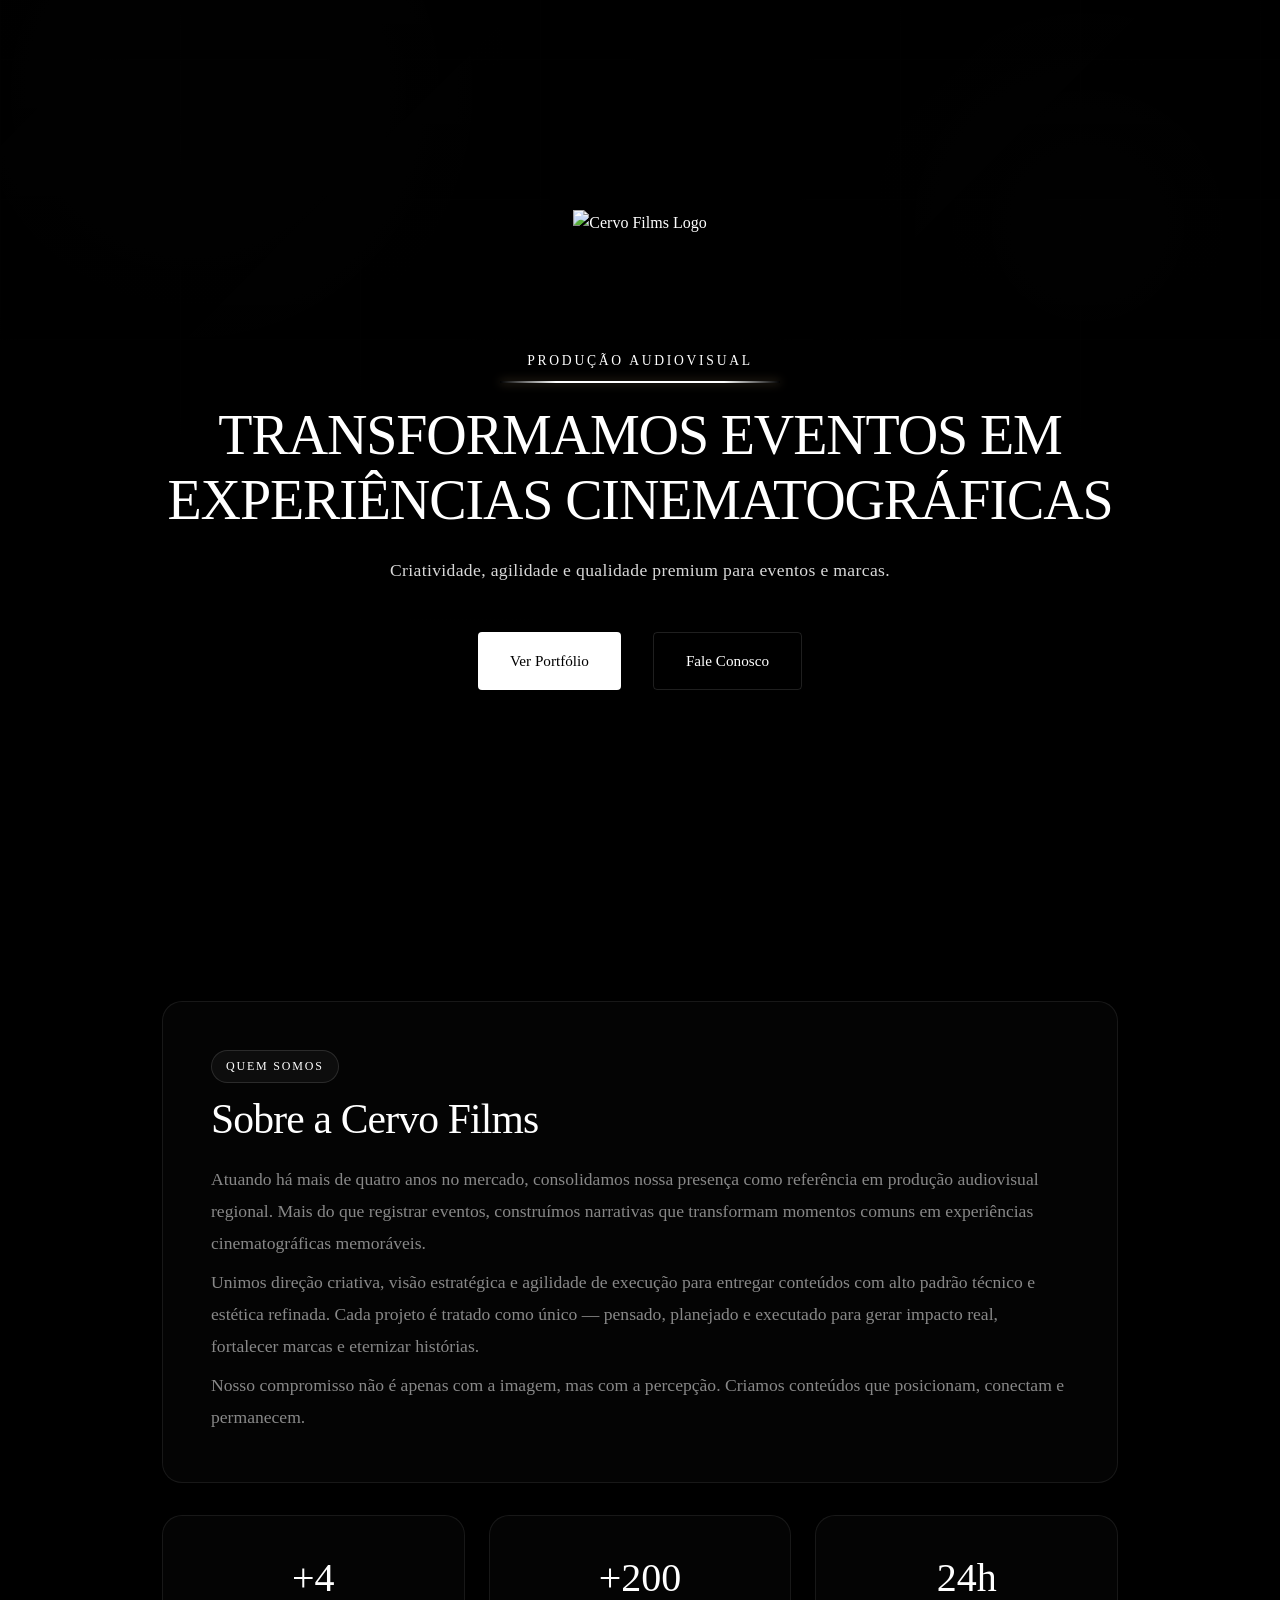
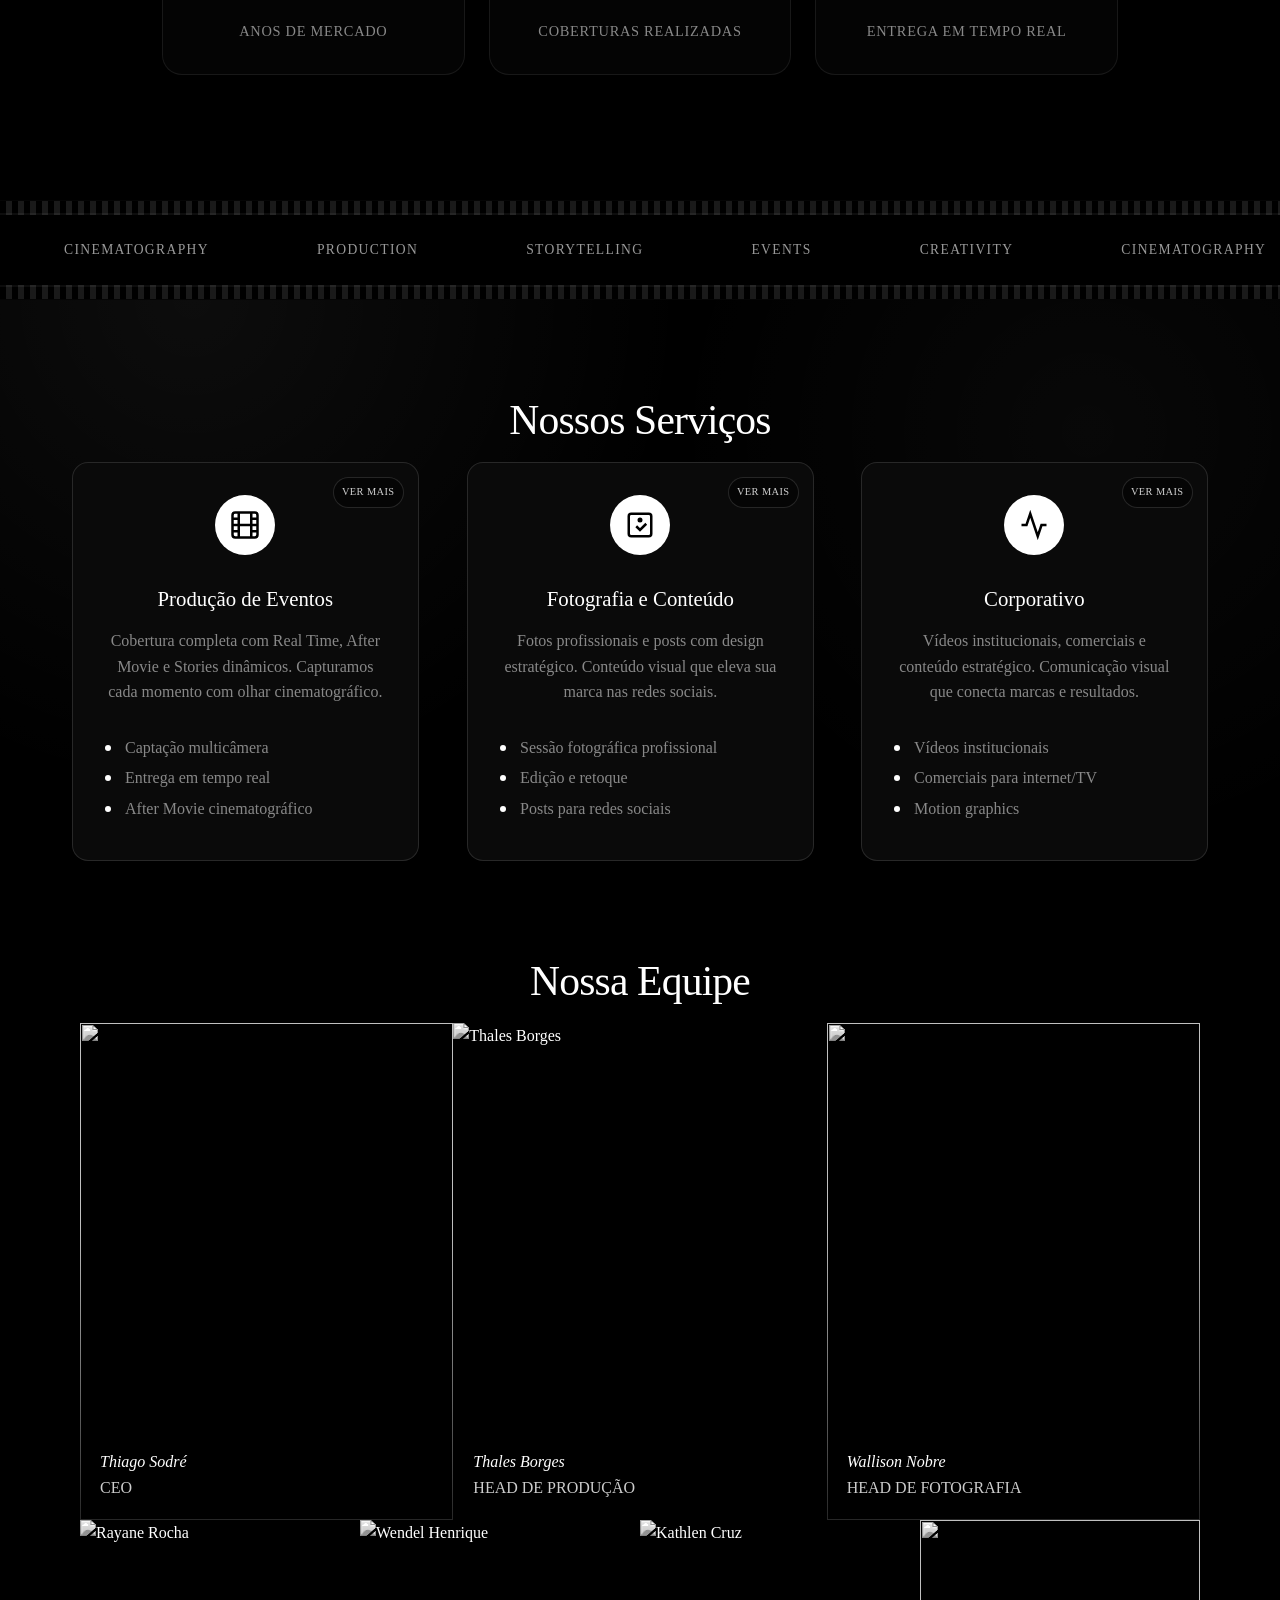
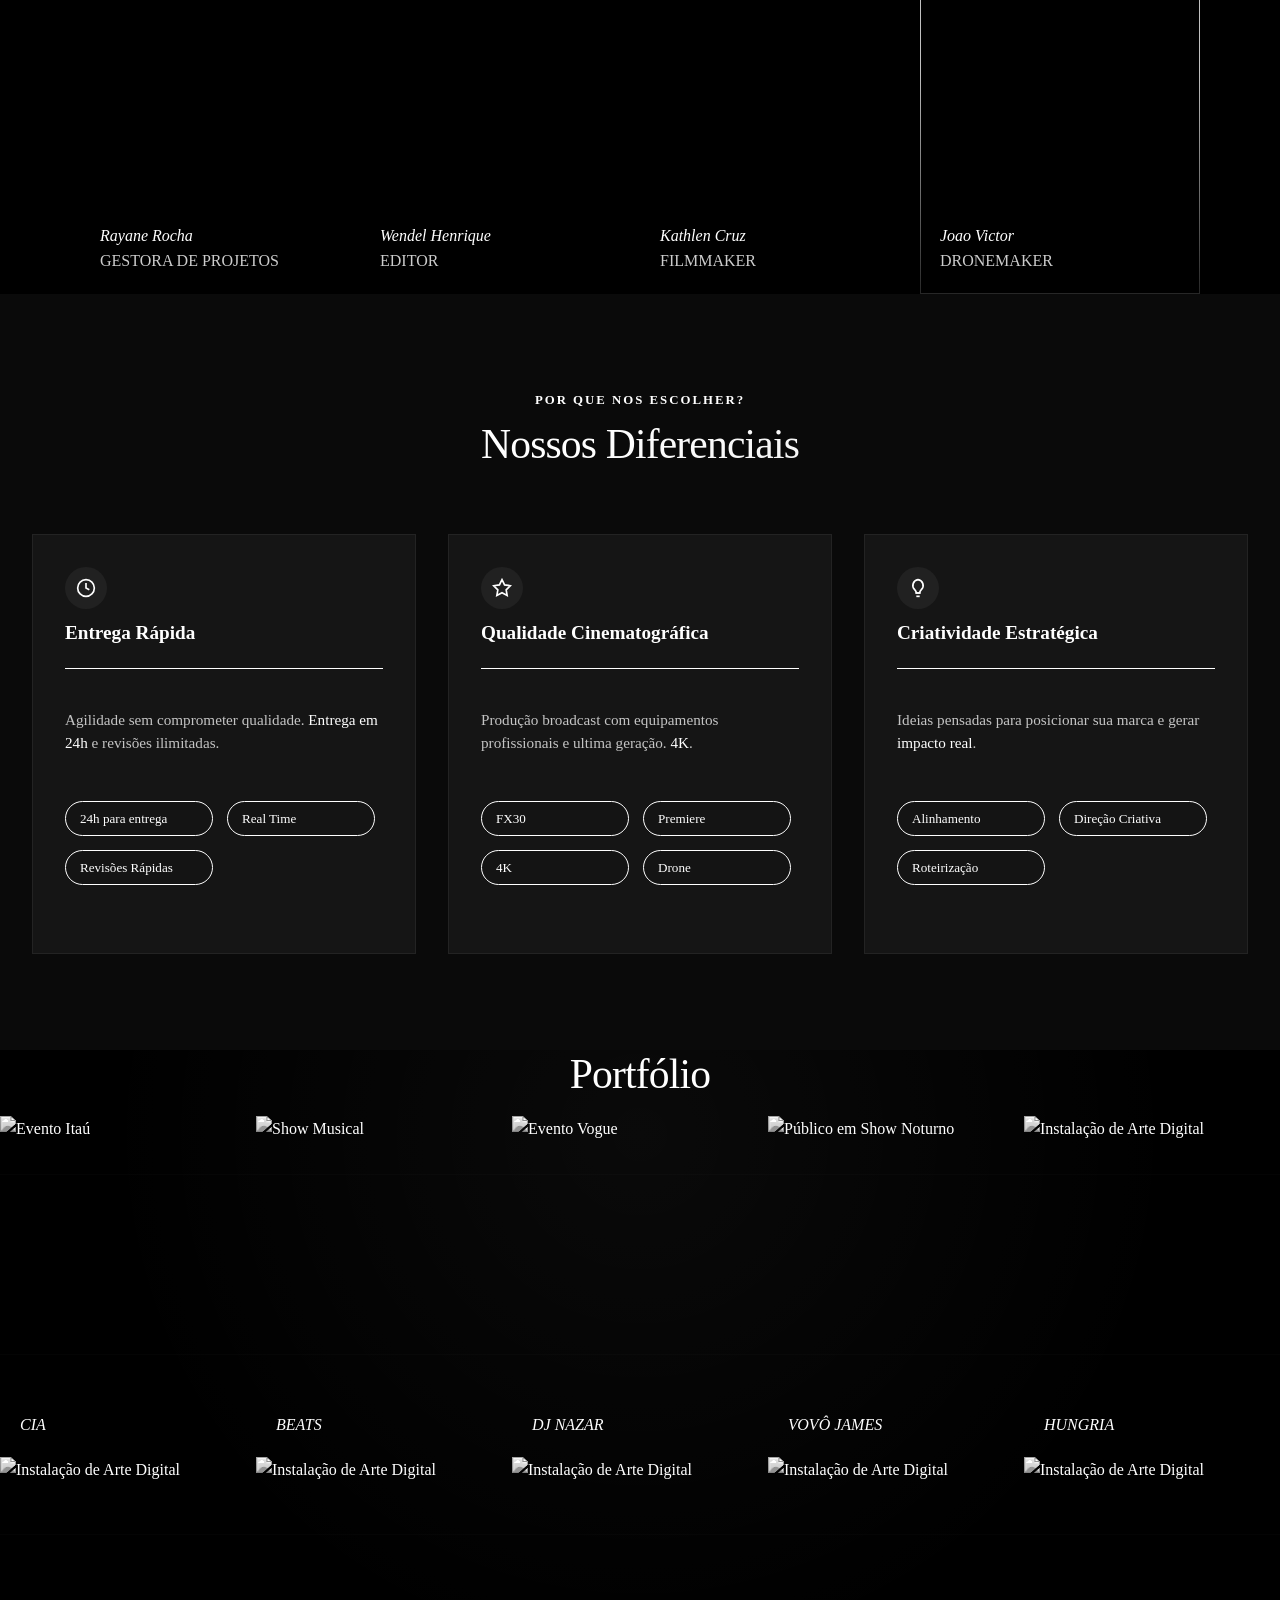
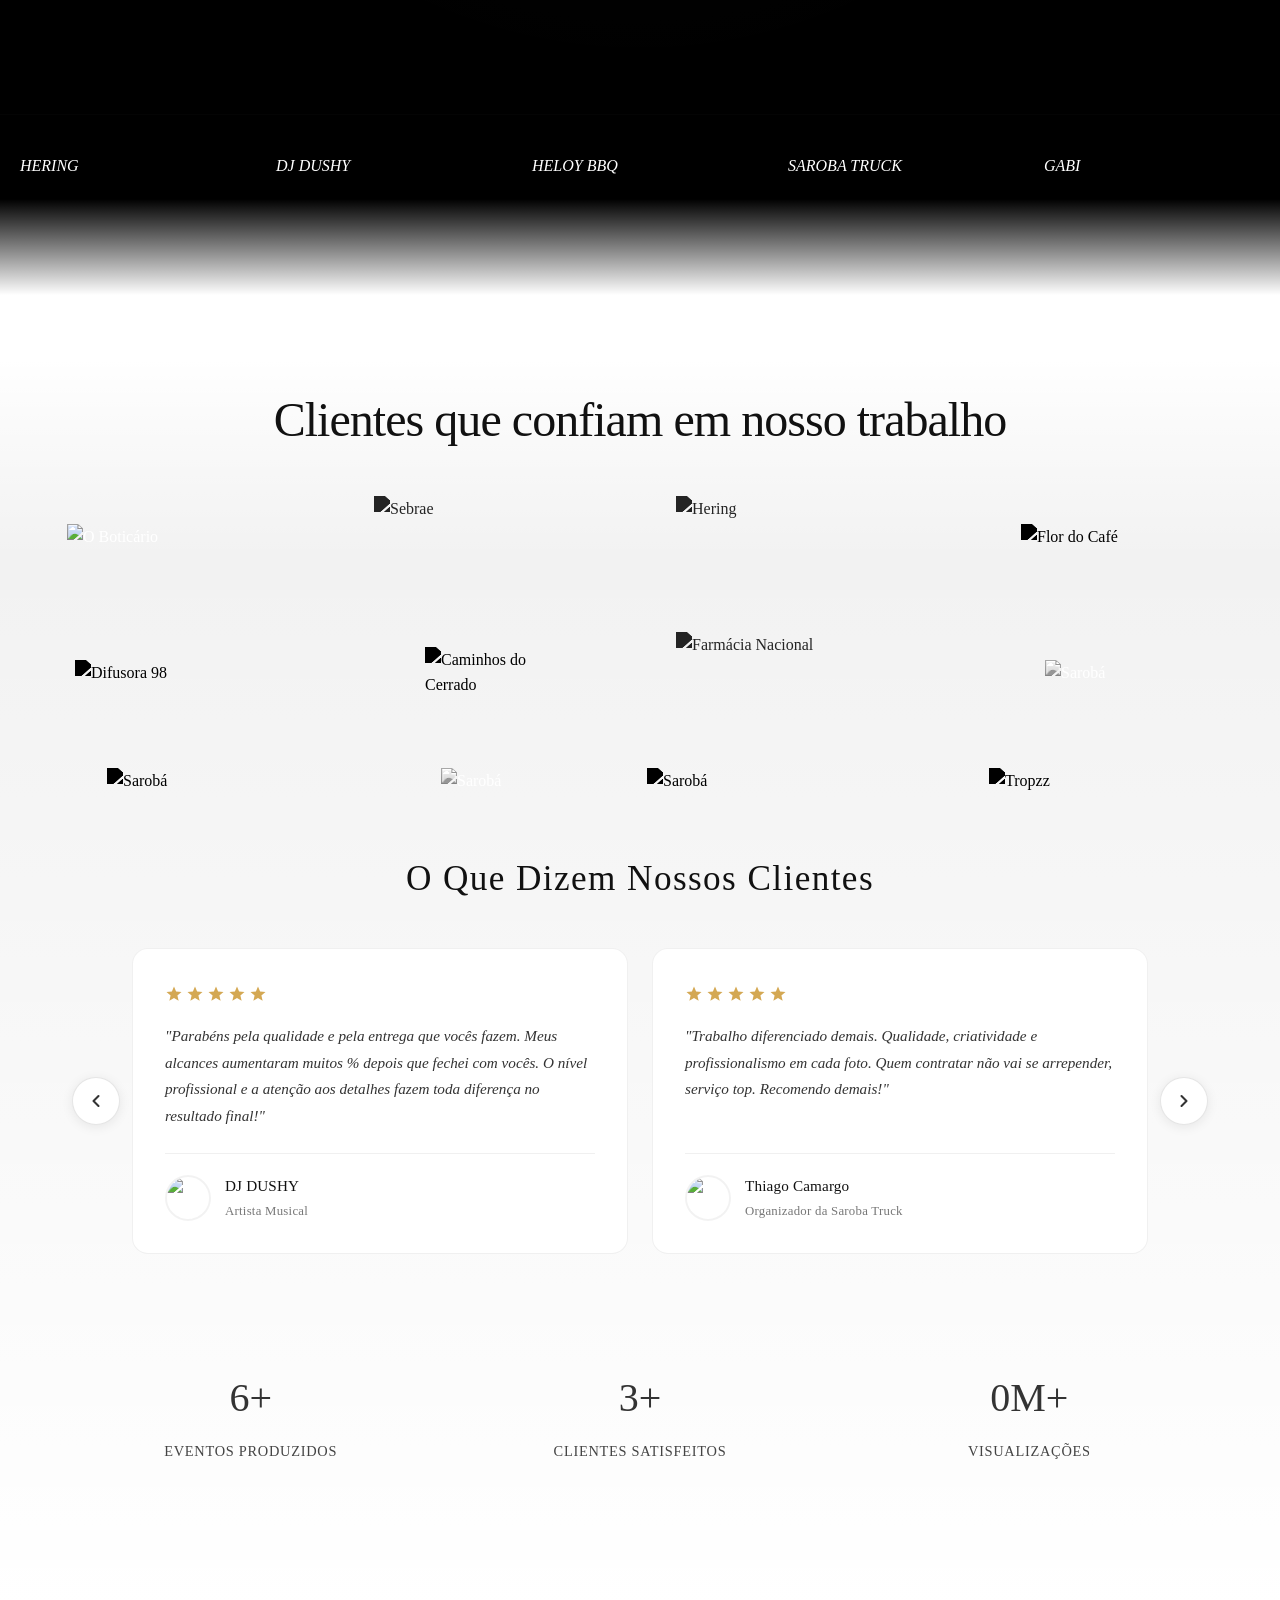
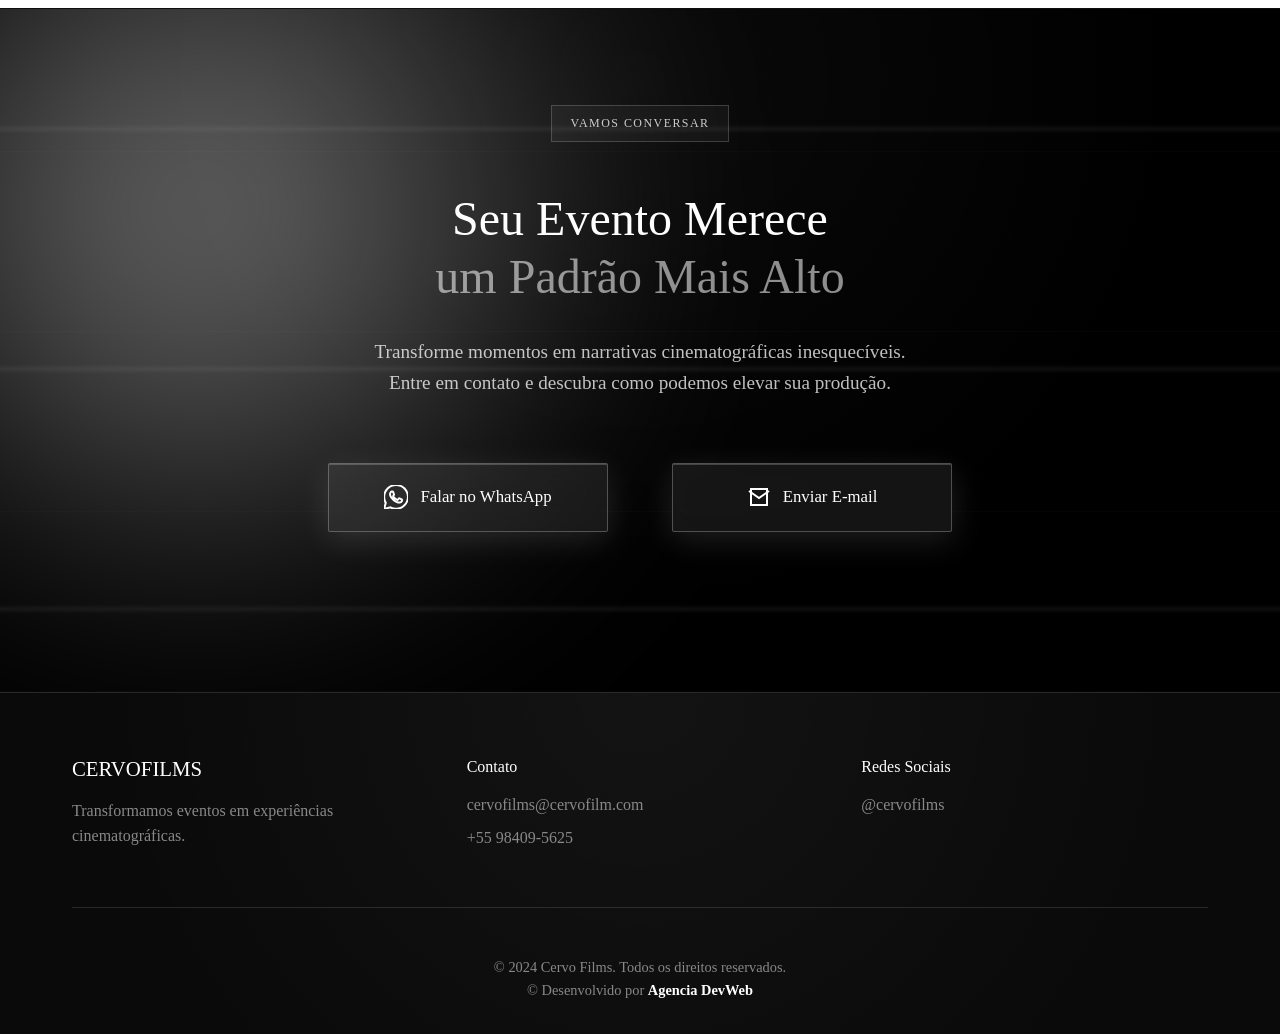
==== commit 4e24089a: "Add files via upload" ====
--- a/index.html
+++ b/index.html
@@ -15,7 +15,7 @@
         <nav class="nav-container" role="navigation" aria-label="Navegação principal">
                 <div class="nav-brand">
                     <a href="#hero" class="brand-link" aria-label="Cervo Films - Início">
-                        <img src="assets/logo/Logo-CervoFilms-BGTransp.png" alt="Cervo Films Logo" class="brand-logo">
+                        <img src="https://pub-6ed96f3ac779487aaa566a1e4d9ecd58.r2.dev/Logo-Parceiros/Logo-CervoFilms-BGTransp.png" alt="Cervo Films Logo" class="brand-logo">
                     </a>
                 </div>
                 
@@ -77,7 +77,7 @@
                 <div class="hero-text">
                     <!-- Logo da Cervo Films acima do texto -->
                     <div class="hero-logo">
-                        <img src="assets/logo/Logo-CervoFilms-BGTransp.png" alt="Cervo Films Logo" class="hero-logo-img">
+                        <img src="https://pub-6ed96f3ac779487aaa566a1e4d9ecd58.r2.dev/Logo-Parceiros/Logo-CervoFilms-BGTransp.png" alt="Cervo Films Logo" class="hero-logo-img">
                     </div>
                     <p class="hero-label">PRODUÇÃO AUDIOVISUAL</p>
                     <h1 class="hero-title">
@@ -243,15 +243,15 @@
                             <div class="containerVideo" data-gallery="eventos">
                             <div class="gallery-track">
                                 <div class="gallery-slide">
-                                    <img src="assets/galeriaServices/evento1.PNG" alt="Evento corporativo" loading="lazy">
+                                    <img src="https://pub-6ed96f3ac779487aaa566a1e4d9ecd58.r2.dev/Servicos/Producao-De-Eventos/evento1.PNG" alt="Evento corporativo" loading="lazy">
                                     
                                 </div>
                                 <div class="gallery-slide">
-                                    <img src="assets/galeriaServices/evento2.PNG" alt="Casamento ao vivo" loading="lazy">
+                                    <img src="https://pub-6ed96f3ac779487aaa566a1e4d9ecd58.r2.dev/Portfolio-Capas/Pagode.JPG" alt="Casamento ao vivo" loading="lazy">
                                     
                                 </div>
                                 <div class="gallery-slide">
-                                    <img src="assets/galeriaServices/evento3.PNG" alt="Festival de música" loading="lazy">
+                                    <img src="https://pub-6ed96f3ac779487aaa566a1e4d9ecd58.r2.dev/Servicos/Producao-De-Eventos/evento3.PNG" alt="Festival de música" loading="lazy">
                                     
                                 </div>
                             </div>
@@ -291,8 +291,26 @@
                                 </div>
                             </div>
                         </div>
-                        <div class="containerVideo">
-                            <img src="assets/services/fotografia-conteudo.jpg" alt="Sessão fotográfica profissional pela Cervo Films" loading="lazy">
+                         <div class="containerVideo" data-gallery="eventos">
+                            <div class="gallery-track">
+
+                                <div class="gallery-slide">
+                                    <img src="https://pub-6ed96f3ac779487aaa566a1e4d9ecd58.r2.dev/Servicos/Fotografia-E-Conteudo/DSC01718.jpg" alt="Festival de música" loading="lazy">
+                                    
+                                </div>
+
+
+                                <div class="gallery-slide">
+                                    <img src="https://pub-6ed96f3ac779487aaa566a1e4d9ecd58.r2.dev/Servicos/Fotografia-E-Conteudo/DSC06371.JPG" alt="Evento corporativo" loading="lazy">
+                                    
+                                </div>
+                               
+                                <div class="gallery-slide">
+                                    <img src="https://pub-6ed96f3ac779487aaa566a1e4d9ecd58.r2.dev/Servicos/Fotografia-E-Conteudo/fotografia3.jpg" alt="Festival de música" loading="lazy">
+                                    
+                                </div>
+                            </div>
+                           
                         </div>
                     </article>
 
@@ -326,8 +344,22 @@
                                 </div>
                             </div>
                         </div>
-                        <div class="containerVideo">
-                            <img src="assets/services/corporativo.jpg" alt="Produção de vídeo corporativo pela Cervo Films" loading="lazy">
+                         <div class="containerVideo" data-gallery="eventos">
+                            <div class="gallery-track">
+                                <div class="gallery-slide">
+                                    <img src="https://pub-6ed96f3ac779487aaa566a1e4d9ecd58.r2.dev/Servicos/Corporativo/Corporativo-Eletrica-Gerar.JPG.jpeg" alt="Evento corporativo" loading="lazy">
+                                    
+                                </div>
+                                <div class="gallery-slide">
+                                    <img src="https://pub-6ed96f3ac779487aaa566a1e4d9ecd58.r2.dev/Servicos/Corporativo/Corporativo2.JPG.jpeg" alt="Casamento ao vivo" loading="lazy">
+                                    
+                                </div>
+                                <div class="gallery-slide">
+                                    <img src="https://pub-6ed96f3ac779487aaa566a1e4d9ecd58.r2.dev/Servicos/Corporativo/Corporativo-Eletrica-Gerar.JPG.jpeg" alt="Festival de música" loading="lazy">
+                                    
+                                </div>
+                            </div>
+                           
                         </div>
                     </article>
                 </div>
@@ -539,13 +571,13 @@
                 <div class="portfolio-card" id="portfolio-beats">
                     <img src="https://pub-6ed96f3ac779487aaa566a1e4d9ecd58.r2.dev/Portfolio-Capas/Beats.PNG" alt="Show Musical" class="portfolio-item">
                     <div class="portfolio-overlay">
-                        <p class="portfolio-name">Beats</p>
+                        <p class="portfolio-name">BEATS</p>
                     </div>
                 </div>
                 <div class="portfolio-card">
                     <img src="https://pub-6ed96f3ac779487aaa566a1e4d9ecd58.r2.dev/Portfolio-Capas/NazarXMacaubaAfterMovie.PNG" alt="Evento Vogue" class="portfolio-item">
                     <div class="portfolio-overlay">
-                        <p class="portfolio-name">DJ</p>
+                        <p class="portfolio-name">DJ NAZAR</p>
                     </div>
                 </div>
                 <div class="portfolio-card">
@@ -561,27 +593,27 @@
                     </div>
                 </div>
                 <div class="portfolio-card">
-                    <img src="" alt="Instalação de Arte Digital" class="portfolio-item">
+                    <img src="https://pub-6ed96f3ac779487aaa566a1e4d9ecd58.r2.dev/Portfolio-Capas/imagem_2026-03-22_121103528.png" alt="Instalação de Arte Digital" class="portfolio-item">
                     <div class="portfolio-overlay">
-                        <p class="portfolio-name">Hering</p>
+                        <p class="portfolio-name">HERING</p>
                     </div>
                 </div>
                 <div class="portfolio-card">
                     <img src="https://pub-6ed96f3ac779487aaa566a1e4d9ecd58.r2.dev/Portfolio-Capas/DushyPerfil.JPEG" alt="Instalação de Arte Digital" class="portfolio-item">
                     <div class="portfolio-overlay">
-                        <p class="portfolio-name">DJ Dushy</p>
+                        <p class="portfolio-name">DJ DUSHY</p>
                     </div>
                 </div>
                 <div class="portfolio-card">
                     <img src="https://pub-6ed96f3ac779487aaa566a1e4d9ecd58.r2.dev/Portfolio-Capas/Heloy.jpg" alt="Instalação de Arte Digital" class="portfolio-item">
                     <div class="portfolio-overlay">
-                        <p class="portfolio-name">Heloy BBQ</p>
+                        <p class="portfolio-name">HELOY BBQ</p>
                     </div>
                 </div>
                 <div class="portfolio-card">
-                    <img src="" alt="Instalação de Arte Digital" class="portfolio-item">
+                    <img src="https://pub-6ed96f3ac779487aaa566a1e4d9ecd58.r2.dev/Servicos/Fotografia-E-Conteudo/saroba.jpg.jpeg" alt="Instalação de Arte Digital" class="portfolio-item">
                     <div class="portfolio-overlay">
-                        <p class="portfolio-name">Saroba</p>
+                        <p class="portfolio-name">SAROBA TRUCK</p>
                     </div>
                 </div>
                 <div class="portfolio-card">
@@ -600,14 +632,35 @@
                     <div class="clients-logos">
                         <h3>Clientes que confiam em nosso trabalho</h3>
                         <div class="logos-grid">
-                            <img class="logoBoticario" src="assets/Logos-Parceiros-Cervo/O-boticario-logo.png" alt="O Boticário" loading="lazy" class="partner-logo partner-logo--boticario">
-                            <img src="assets/Logos-Parceiros-Cervo/Sebrea-logo.png" alt="Sebrae" loading="lazy" class="partner-logo">
-                            <img src="assets/Logos-Parceiros-Cervo/hering-logo.png" alt="Hering" loading="lazy" class="partner-logo">
-                            <img class="logoFlorDoCafe" src="assets/Logos-Parceiros-Cervo/Flor-do-cafe-logo.PNG" alt="Flor do Café" loading="lazy" class="partner-logo">
-                            <img class="logoDifusora98" src="assets/Logos-Parceiros-Cervo/Difusora98-Logo.png" alt="Difusora 98" loading="lazy" class="partner-logo">
-                            <img class="logoCaminhosCerrado" src="assets/Logos-Parceiros-Cervo/CaminhosCerrado-logo.png" alt="Caminhos do Cerrado" loading="lazy" class="partner-logo">
-                            <img src="assets/Logos-Parceiros-Cervo/farmacianacional_logo.png" alt="Farmácia Nacional" loading="lazy" class="partner-logo">
-                            <img class="logoSaroba" src="assets/Logos-Parceiros-Cervo/Saroba-truck.png" alt="Sarobá" loading="lazy" class="partner-logo">
+                            <img class="logoBoticario" src="https://pub-6ed96f3ac779487aaa566a1e4d9ecd58.r2.dev/Logo-Parceiros/O-boticario-logo.png" alt="O Boticário" loading="lazy" class="partner-logo partner-logo--boticario">
+                            <img src="https://pub-6ed96f3ac779487aaa566a1e4d9ecd58.r2.dev/Logo-Parceiros/Sebrea-logo.png" alt="Sebrae" loading="lazy" class="partner-logo">
+                            <img src="https://pub-6ed96f3ac779487aaa566a1e4d9ecd58.r2.dev/Logo-Parceiros/hering-logo.png" alt="Hering" loading="lazy" class="partner-logo">
+                            <img class="logoFlorDoCafe" src="https://pub-6ed96f3ac779487aaa566a1e4d9ecd58.r2.dev/Logo-Parceiros/Flor-do-cafe-logo.PNG" alt="Flor do Café" loading="lazy" class="partner-logo">
+                            <img class="logoDifusora98" src="https://pub-6ed96f3ac779487aaa566a1e4d9ecd58.r2.dev/Logo-Parceiros/Difusora98-Logo.png" alt="Difusora 98" loading="lazy" class="partner-logo">
+                            <img class="logoCaminhosCerrado" src="https://pub-6ed96f3ac779487aaa566a1e4d9ecd58.r2.dev/Logo-Parceiros/CaminhosCerrado-logo.png" alt="Caminhos do Cerrado" loading="lazy" class="partner-logo">
+                            <img src="https://pub-6ed96f3ac779487aaa566a1e4d9ecd58.r2.dev/Logo-Parceiros/farmacianacional_logo.png" alt="Farmácia Nacional" loading="lazy" class="partner-logo">
+                            <img class="logoSaroba" src="https://pub-6ed96f3ac779487aaa566a1e4d9ecd58.r2.dev/Logo-Parceiros/Saroba-truck.png" alt="Sarobá" loading="lazy" class="partner-logo">
+
+
+
+                             
+
+                              <img class="logoHeloy" src="https://pub-6ed96f3ac779487aaa566a1e4d9ecd58.r2.dev/Logo-Parceiros/HeloyBBK-logo.png" alt="Sarobá" loading="lazy" class="partner-logo">
+
+                               <img class="logoSaroba" src="https://pub-6ed96f3ac779487aaa566a1e4d9ecd58.r2.dev/Logo-Parceiros/MisturaBoa-logo.png" alt="Sarobá" loading="lazy" class="partner-logo">
+
+
+
+                               <img class="logoDushy" src="https://pub-6ed96f3ac779487aaa566a1e4d9ecd58.r2.dev/Logo-Parceiros/DushyDj-logo.png" alt="Sarobá" loading="lazy" class="partner-logo">
+
+
+                                <img class="logoTropzz" src="https://pub-6ed96f3ac779487aaa566a1e4d9ecd58.r2.dev/Logo-Parceiros/Tropzz-logo.png" alt="Tropzz" loading="lazy" class="partner-logo">
+
+
+
+
+
+
                         </div>
                     </div>
 
@@ -630,7 +683,7 @@
                                         </div>
                                         <blockquote class="rv__text">"Profissionalismo excepcional e qualidade cinematográfica. Superaram todas as expectativas do nosso projeto."</blockquote>
                                         <div class="rv__author">
-                                            <img src="assets/team/Thiago-Sodre.JPG" alt="Flor do Café" class="rv__avatar" loading="lazy">
+                                            <img src="https://pub-6ed96f3ac779487aaa566a1e4d9ecd58.r2.dev/Logo-Parceiros/Flor-do-cafe-logo.PNG" alt="Flor do Café" class="rv__avatar" loading="lazy">
                                             <div class="rv__info">
                                                 <span class="rv__name">Flor do Café</span>
                                                 <span class="rv__role">Marca Parceira</span>
@@ -648,7 +701,7 @@
                                         </div>
                                         <blockquote class="rv__text">"Parabéns pela qualidade e pela entrega que vocês fazem. Meus alcances aumentaram muitos % depois que fechei com vocês. O nível profissional e a atenção aos detalhes fazem toda diferença no resultado final!"</blockquote>
                                         <div class="rv__author">
-                                            <img src="assets/team/Walisson-Nobre.JPG" alt="DJ DUSHY" class="rv__avatar" loading="lazy">
+                                            <img src="https://pub-6ed96f3ac779487aaa566a1e4d9ecd58.r2.dev/Portfolio-Capas/DushyPerfil.JPEG" alt="DJ DUSHY" class="rv__avatar" loading="lazy">
                                             <div class="rv__info">
                                                 <span class="rv__name">DJ DUSHY</span>
                                                 <span class="rv__role">Artista Musical</span>
@@ -684,7 +737,7 @@
                                         </div>
                                         <blockquote class="rv__text">"Trabalhar com essa equipe foi uma experiência incrível. Ficou claro o cuidado e o profissionalismo em cada detalhe. Captaram a essência do nosso trabalho. O resultado superou nossas expectativas. Recomendo de olhos fechados."</blockquote>
                                         <div class="rv__author">
-                                            <img src="assets/avaliacoes/chefe-gabi.JPEG" alt="Chef Gabi Tropicana" class="rv__avatar" loading="lazy">
+                                            <img src="https://pub-6ed96f3ac779487aaa566a1e4d9ecd58.r2.dev/Avaliacoes-Clientes/chefe-gabi.JPEG" alt="Chef Gabi Tropicana" class="rv__avatar" loading="lazy">
                                             <div class="rv__info">
                                                 <span class="rv__name">Chef Gabi Tropicana</span>
                                                 <span class="rv__role">Embaixadora da Gastronomia do Cerrado</span>
@@ -779,6 +832,7 @@
             </div>
             <div class="footer-bottom">
                 <p>&copy; 2024 Cervo Films. Todos os direitos reservados.</p>
+                <p>&copy; Desenvolvido por <strong>Agencia DevWeb</strong></p>
             </div>
         </div>
     </footer>
--- a/styles.css
+++ b/styles.css
@@ -1119,18 +1119,38 @@
     position: relative;
     overflow: hidden;
     min-height: 100vh;
+    width: 100%;
     display: flex;
     align-items: center;
     justify-content: center;
 }
 
 /* Video Background */
-.about-video-bg {
+.about-video-bg,
+.about-video-bg.mobile,
+#videoAboutDesktop,
+#videoAboutMobile {
     position: absolute;
-    inset: 0;
+    top: 0;
+    left: 0;
+    width: 100%;
+    height: 100%;
+    min-height: 100vh;
     z-index: 0;
     overflow: hidden;
     pointer-events: none;
+}
+
+.about-video-bg {
+    inset: 0;
+}
+
+#videoAboutMobile {
+    display: none;
+}
+
+#videoAboutMobile.mobile {
+    display: block;
 }
 
 .about-video-iframe {
@@ -1200,6 +1220,17 @@
     padding: 2.5rem;
 }
 
+@media (max-width:760px){
+  .glass-card{
+    min-width: 100%;
+  }
+  .about-content{
+    min-width: 27rem;
+    max-height: calc(100vh - 10rem);
+  }
+}
+
+
 .about-label {
     display: inline-block;
     font-size: 0.75rem;
@@ -1275,6 +1306,80 @@
     color: var(--color-text-muted);
     text-transform: uppercase;
     letter-spacing: 0.05em;
+}
+
+/* Adicione esta media query no final do seu CSS */
+@media (min-width: 769px) {
+    .about {
+        width: 100vw;
+        margin-left: calc(50% - 50vw);
+        height: 100vh; /* Remove min-height e força altura exata */
+        overflow: hidden; /* Impede scroll na seção */
+        position: relative;
+    }
+
+    .about-video-bg,
+    .about-video-bg.mobile,
+    #videoAboutDesktop,
+    #videoAboutMobile {
+        position: absolute;
+        top: 0;
+        left: 50%;
+        transform: translateX(-50%);
+        width: 100vw; /* Garante largura total da viewport */
+        height: 100vh; /* Garante que o vídeo ocupe toda a altura */
+        min-width: 100vw;
+        max-width: 100vw;
+        z-index: 0;
+        overflow: hidden;
+        pointer-events: none;
+    }
+
+    .about-video-iframe {
+        position: absolute;
+        top: 50%;
+        left: 50%;
+        transform: translate(-50%, -50%);
+        width: 120vw;
+        height: 120vh;
+        min-width: 100vw;
+        min-height: 100vh;
+        object-fit: cover;
+        pointer-events: none;
+    }
+
+    .about-content {
+        max-height: 100vh; /* Remove a subtração que causava corte */
+        overflow: visible; /* Remove scroll interno */
+        padding: 2rem var(--spacing-md);
+        height: auto; /* Permite altura natural */
+        margin-bottom: 1.5rem;
+    }
+
+    .about .container {
+        max-height: 100vh;
+        padding: 0 var(--spacing-md) ;
+        height: auto;
+    }
+
+    /* Ajusta o glass-card para desktop */
+    .glass-card {
+        padding: 3rem;
+        max-width: 100%;
+    }
+
+    /* Garante que stats fiquem bem posicionados */
+    .about-stats {
+        grid-template-columns: repeat(3, 1fr);
+        gap: 1.5rem;
+    }
+}
+
+/* Pequeno ajuste para garantir que o scroll indicator não interfira */
+@media (min-width: 769px) {
+    .about-scroll-indicator {
+        bottom: 2rem;
+    }
 }
 
 .services{
@@ -1706,6 +1811,7 @@
 
     .team-card {
         margin: 0 !important; /* remove margens externas */
+        min-width: 13rem;
     }
 
 }
@@ -2374,8 +2480,22 @@
     filter: grayscale(100%) contrast(1.15);
 }
 
+.logoDushy{
+    width: 18rem;
+    filter: grayscale(100%) brightness(0) contrast(1);
+}
+
+.logoHeloy{
+    width: 10rem;
+    filter: grayscale(100%) brightness(0) contrast(1);
+}
+
 .logoBoticario{
     width: 15rem;
+}
+.logoTropzz{
+    width: 13rem;
+    filter: grayscale(100%) brightness(0) contrast(1);
 }
 
 .logoFlorDoCafe{
@@ -3005,6 +3125,10 @@
     border-top: 1px solid var(--color-border-soft);
     color: var(--color-text-muted);
     font-size: 0.9rem;
+}
+
+.footer-bottom strong{
+    color: var(--color-primary);
 }
 
 /* Animations */
